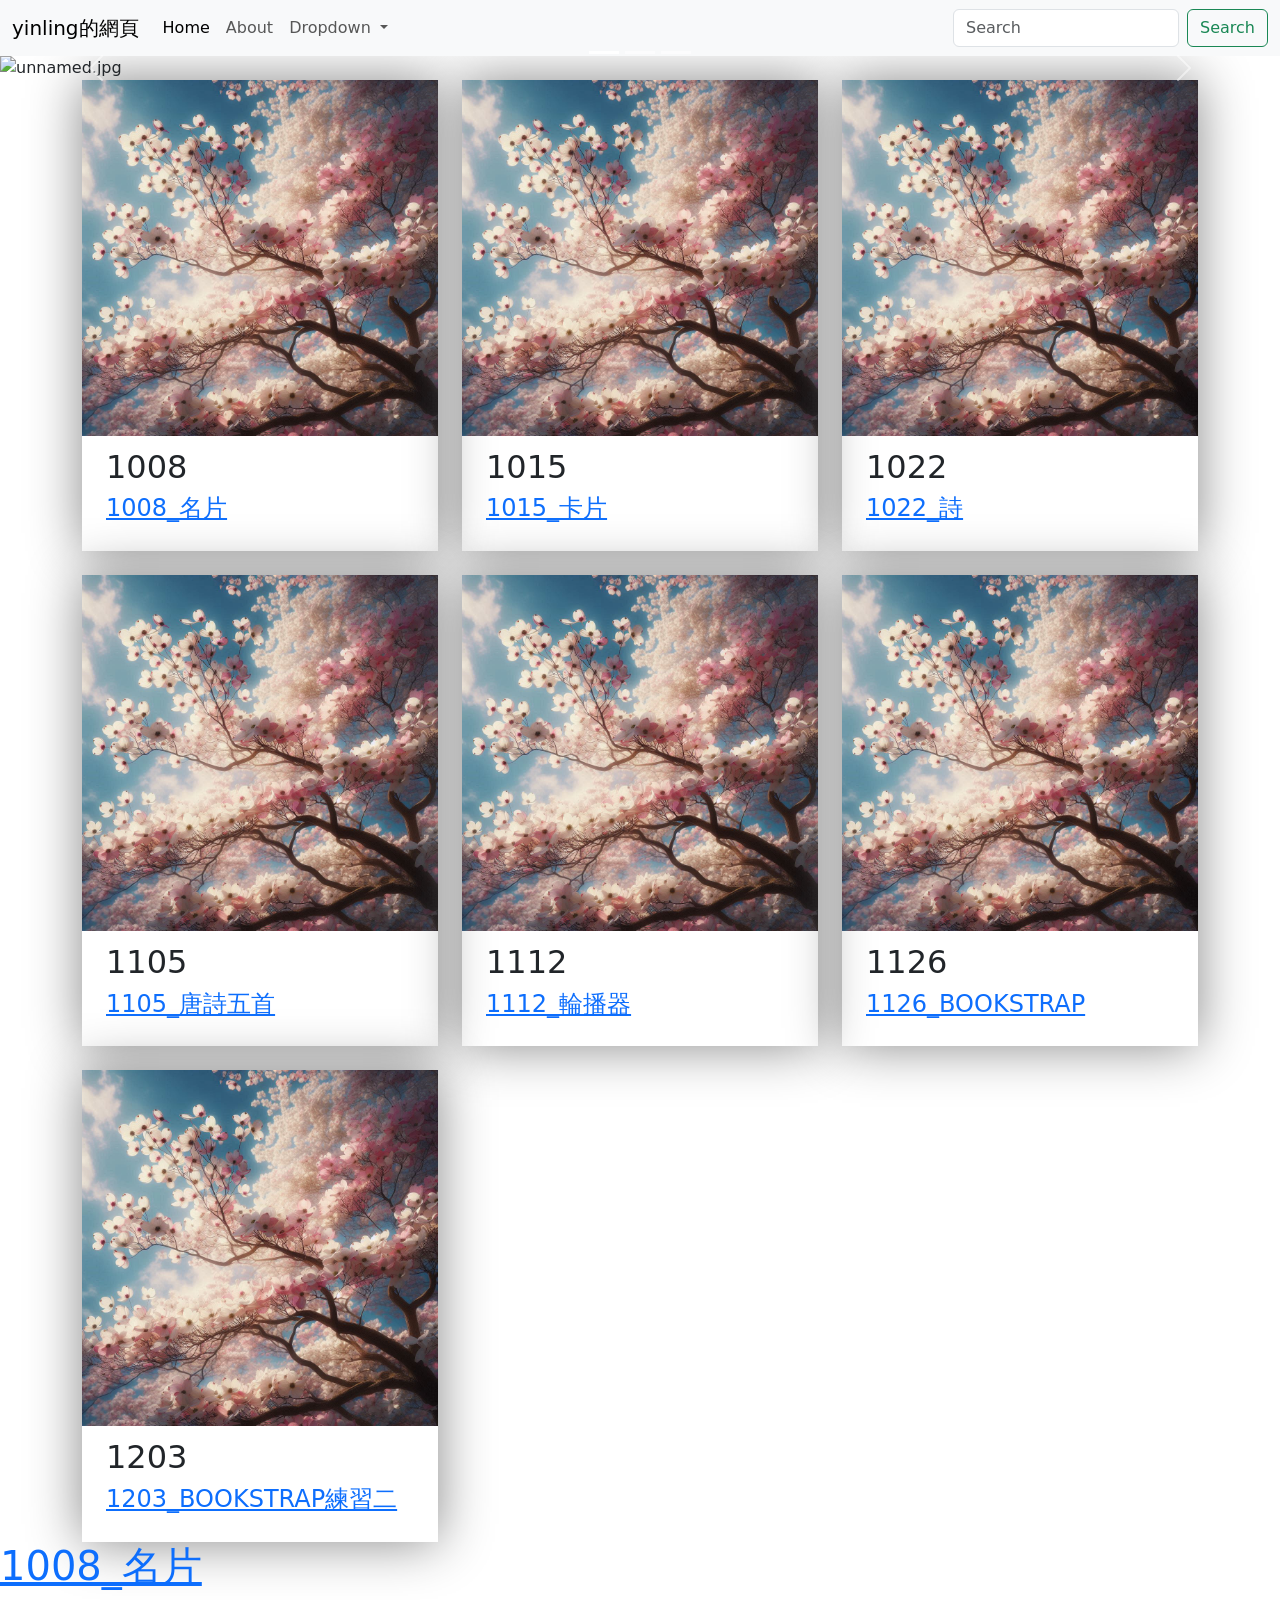
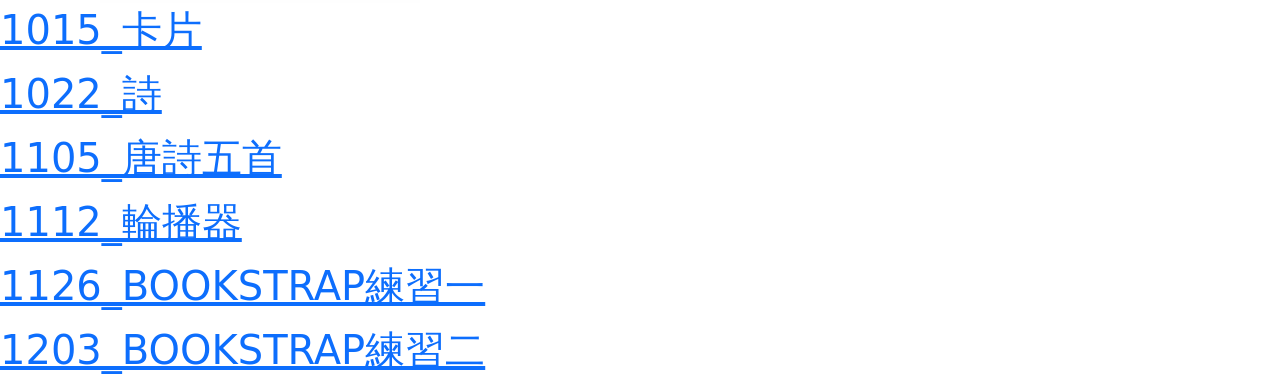
==== index.html @ 0405a751 "Update index.html" ====
<!DOCTYPE html>

	<html>
		<head>
			<meta charset='utf-8'>
			<title>BOOKSTRAPE</title>
			<link href="poem.css" rel="stylesheet" type="text/css">
			<link rel="preconnect" href="https://fonts.googleapis.com">
			<link rel="preconnect" href="https://fonts.gstatic.com" crossorigin>
			<link href="https://fonts.googleapis.com/css2?family=LXGW+WenKai+TC&family=Ma+Shan+Zheng&family=Noto+Serif+TC:wght@200..900&display=swap" rel="stylesheet">
			<link href="https://cdn.jsdelivr.net/npm/bootstrap@5.3.3/dist/css/bootstrap.min.css" rel="stylesheet" integrity="sha384-QWTKZyjpPEjISv5WaRU9OFeRpok6YctnYmDr5pNlyT2bRjXh0JMhjY6hW+ALEwIH" crossorigin="anonymous">
			<script src="https://cdn.jsdelivr.net/npm/bootstrap@5.3.3/dist/js/bootstrap.bundle.min.js" integrity="sha384-YvpcrYf0tY3lHB60NNkmXc5s9fDVZLESaAA55NDzOxhy9GkcIdslK1eN7N6jIeHz" crossorigin="anonymous"></script>
			
			
			<style>
			
			.format
				{
					width : 100%;
					box-shadow: 0px 0px 50px 0px #888888;
				}
			.poem
				{
					padding: 12px 24px;
				}
			</style>
			
		</head>

		<body>
			<nav class="navbar navbar-expand-lg bg-body-tertiary">
			<div class="container-fluid">
			    	<a class="navbar-brand" href="https://yinling0000.github.io">yinling的網頁</a>
			    	<button class="navbar-toggler" type="button" data-bs-toggle="collapse" data-bs-target="#navbarSupportedContent" aria-controls="navbarSupportedContent" aria-expanded="false" aria-label="Toggle navigation">
				<span class="navbar-toggler-icon"></span>
			   	</button>
			<div class="collapse navbar-collapse" id="navbarSupportedContent">
				<ul class="navbar-nav me-auto mb-2 mb-lg-0">
			        <li class="nav-item">
			          <a class="nav-link active" aria-current="page" href="https://yinling0000.github.io">Home</a>
			        </li>
			        <li class="nav-item">
			          <a class="nav-link" href="https://www.ntue.edu.tw/">About</a>
			        </li>
			        <li class="nav-item dropdown">
			          <a class="nav-link dropdown-toggle" href="#" role="button" data-bs-toggle="dropdown" aria-expanded="false">
			            Dropdown
			          </a>
			          <ul class="dropdown-menu">
					<li><a class="dropdown-item" href="https://yinling0000.github.io/1008/1008_namecard.html">1008_名片</a>
					<li><a class="dropdown-item" href="https://yinling0000.github.io/1015/card.html">1015_卡片</a>
					<li><a class="dropdown-item" href="https://yinling0000.github.io/1022/poem.html">1022_詩</a>
					<li><a class="dropdown-item" href="https://yinling0000.github.io/1105/bookstrap.html">1105_唐詩五首</a>
					<li><a class="dropdown-item" href="https://yinling0000.github.io/1112/index.html">1112_輪播器</a></p>
					<li><a class="dropdown-item" href="https://yinling0000.github.io/1126/index.html">1126_BOOKSTRAP練習一</a>
					<li><a class="dropdown-item" href="https://yinling0000.github.io/1203/index.html">1203_BOOKSTRAP練習二</a>
			          </ul>
			        </li>
			       
			      </ul>
			      <form class="d-flex" role="search">
			        <input class="form-control me-2" type="search" placeholder="Search" aria-label="Search">
			        <button class="btn btn-outline-success" type="submit">Search</button>
			      </form>
			    </div>
			  </div>
			</nav>
			
		<div id="carouselExampleIndicators" class="carousel slide carousel-fade" data-bs-ride="carousel">
			
			<div class="carousel-indicators">
			  
				<button type="button" data-bs-target="#carouselExampleIndicators" data-bs-slide-to="0" class="active" aria-current="true" aria-label="Slide 1"></button>
			  	<button type="button" data-bs-target="#carouselExampleIndicators" data-bs-slide-to="1" aria-label="Slide 2"></button>
			  	<button type="button" data-bs-target="#carouselExampleIndicators" data-bs-slide-to="2" aria-label="Slide 3"></button>
			
			</div>
			
			<div class="carousel-inner">
			  	
				<div class="carousel-item active" data-bs-interval="3000">
					
					<img src="unnamed.jpg" class="d-block w-100" alt="unnamed.jpg">
			  	
				</div>
			  	
			 	<div class="carousel-item" data-bs-interval="2000">
				
					<img src="moon.jpg" class="d-block w-100" alt="moon.jpg">
			  	
				</div>
			  	
			 	<div class="carousel-item" data-bs-interval="5000">
					
					<img src="star.jpg" class="d-block w-100" alt="star.jpg">
			  
				</div>
			
			</div>
			
			<button class="carousel-control-prev" type="button" data-bs-target="#carouselExampleIndicators" data-bs-slide="prev">
			  
				<span class="carousel-control-prev-icon" aria-hidden="true"></span>
			  	<span class="visually-hidden">Previous</span>
			
			</button>
			
			<button class="carousel-control-next" type="button" data-bs-target="#carouselExampleIndicators" data-bs-slide="next">
			  
				<span class="carousel-control-next-icon" aria-hidden="true"></span>
			  	<span class="visually-hidden">Next</span>
			
			</button>
		
		</div>
			<div class="container">
				<div class="row">
					<div class="col-4">
						<div class='format'>
							<img src='OIG1.sX6HMcwn.jpg' style='width: 100%'>	
							<div class='poem' >
							<h2>1008</h2>
							<h4><p><a href="https://yinling0000.github.io/1008/1008_namecard.html">1008_名片</a></p></h4>

						</div>
					</div>
				</div>
				
					<div class="col-4">
						<div class='format'>
							<img src='OIG1.sX6HMcwn.jpg' style='width: 100%'>	
							<div class='poem' >
							<h2>1015</h2>
							<h4><p><a href="https://yinling0000.github.io/1015/card.html">1015_卡片</a></p></h4>
	
							
							</div>
						</div>
					</div>
					
					<div class="col-4">
						<div class='format'>
							<img src='OIG1.sX6HMcwn.jpg' style='width: 100%'>	
							<div class='poem' >
							<h2>1022</h2>
							<h4><p><a href="https://yinling0000.github.io/1022/poem.html">1022_詩</a></h4>
							</div>
						</div>
					</div>
					
				</div>
				
				</br>
				
				<div class="row">
					<div class="col-4">
						<div class='format'>
							<img src='OIG1.sX6HMcwn.jpg' style='width: 100%'>	
							<div class='poem' >
							<h2>1105</h2>
							<h4><p><a href="https://yinling0000.github.io/1105/bookstrap.html">1105_唐詩五首</a></p></h4>
							</div>
						</div>
					</div>
					<div class="col-4">
						<div class='format'>
							<img src='OIG1.sX6HMcwn.jpg' style='width: 100%'>	
							<div class='poem' >
							<h2>1112</h2>
							<h4><p><a href="https://yinling0000.github.io/1112/index.html">1112_輪播器</a></p></h4>
	
							</div>
						</div>
					</div>
					<div class="col-4">
						<div class='format'>
							<img src='OIG1.sX6HMcwn.jpg' style='width: 100%'>	
							<div class='poem' >
							<h2>1126</h2>
							<h4><p><a href="https://yinling0000.github.io/1126/index.html">1126_BOOKSTRAP</a></p></h4>
	
							</div>
						</div>
					</div>

				</div>

				</br>
				<div class="row">
					<div class="col-4">
						<div class='format'>
							<img src='OIG1.sX6HMcwn.jpg' style='width: 100%'>	
							<div class='poem' >
							<h2>1203</h2>
							<h4><p><a href="https://yinling0000.github.io/1203/index.html">1203_BOOKSTRAP練習二</a></p></h4>
							</div>
						</div>
					</div>
				</div>
			</div>
		
		<h1><p><a href="https://yinling0000.github.io/1008/1008_namecard.html">1008_名片</a></p>
		<h1><p><a href="https://yinling0000.github.io/1015/card.html">1015_卡片</a></p>
		<h1><p><a href="https://yinling0000.github.io/1022/poem.html">1022_詩</a></p>
		<h1><p><a href="https://yinling0000.github.io/1105/bookstrap.html">1105_唐詩五首</a></p>
		<h1><p><a href="https://yinling0000.github.io/1112/index.html">1112_輪播器</a></p>
		<h1><p><a href="https://yinling0000.github.io/1126/index.html">1126_BOOKSTRAP練習一</a></p>
		<h1><p><a href="https://yinling0000.github.io/1203/index.html">1203_BOOKSTRAP練習二</a></p>

		</body>
	
	</html>
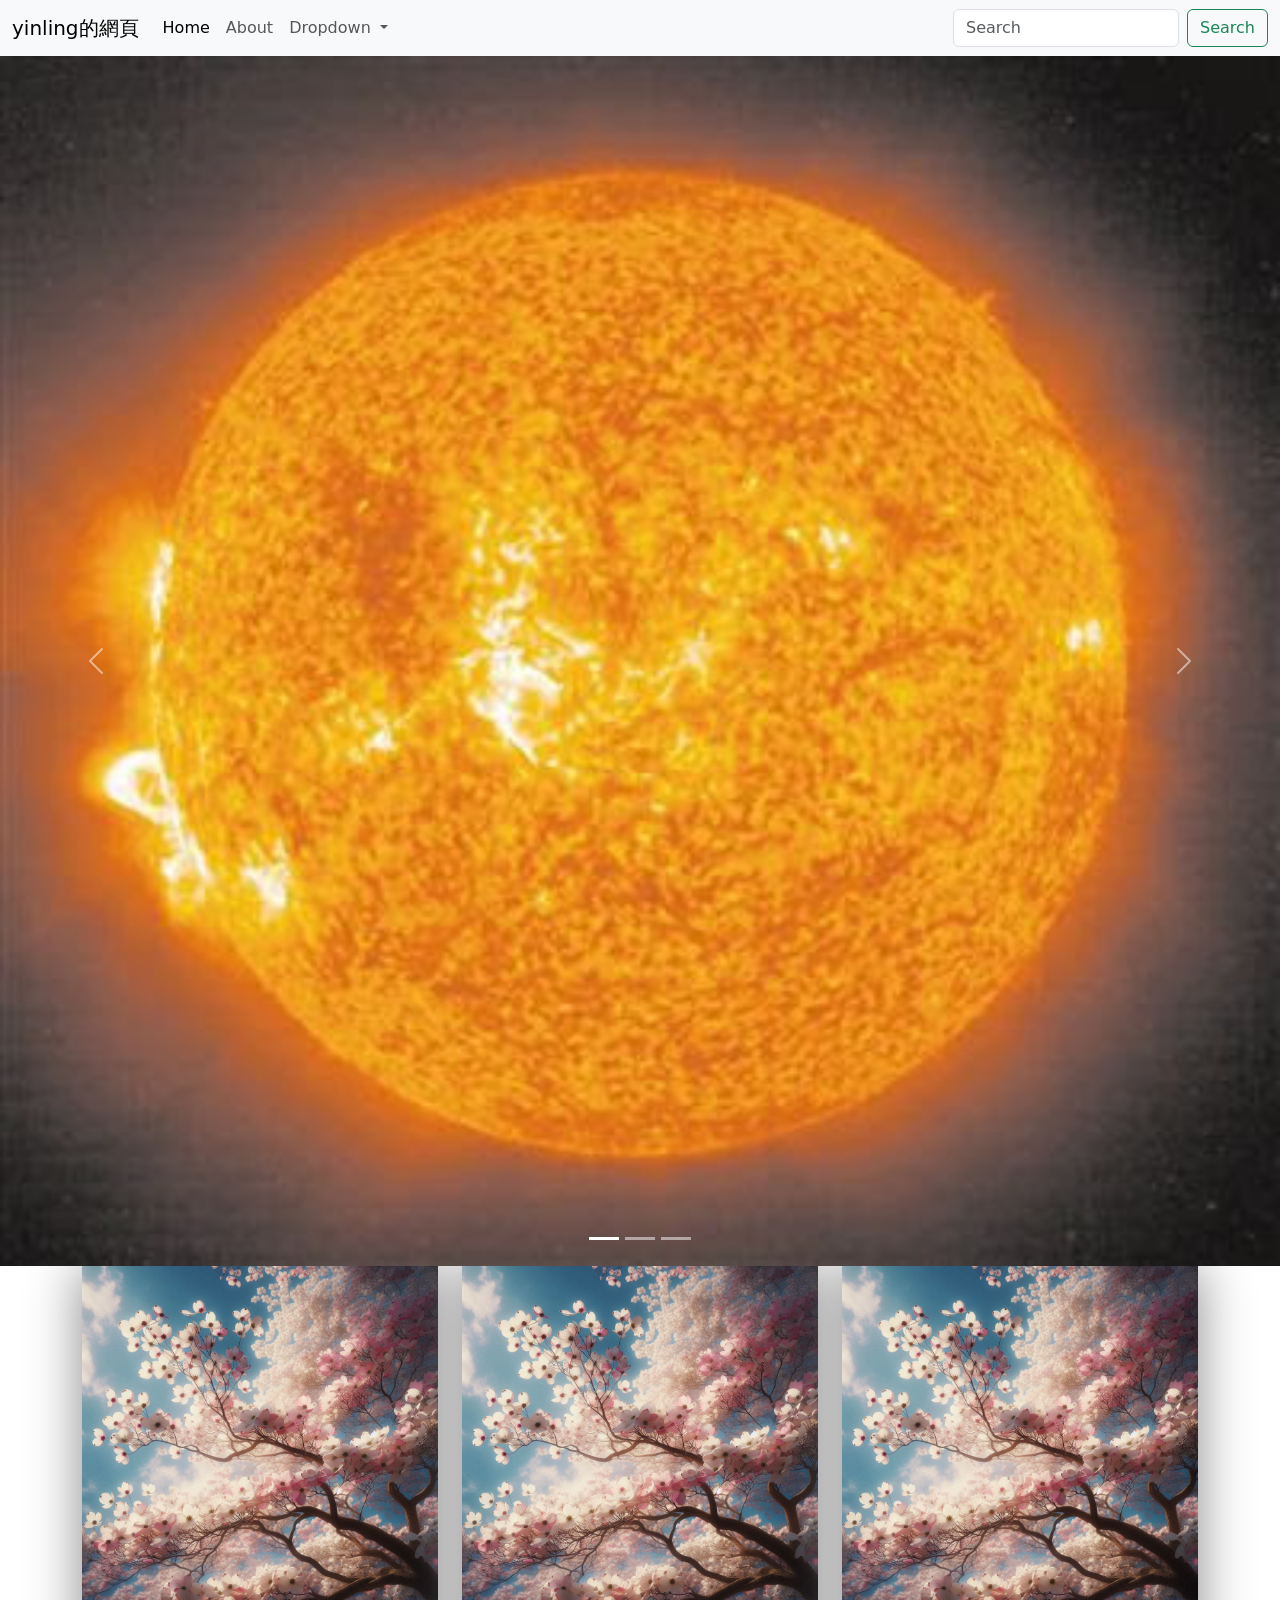
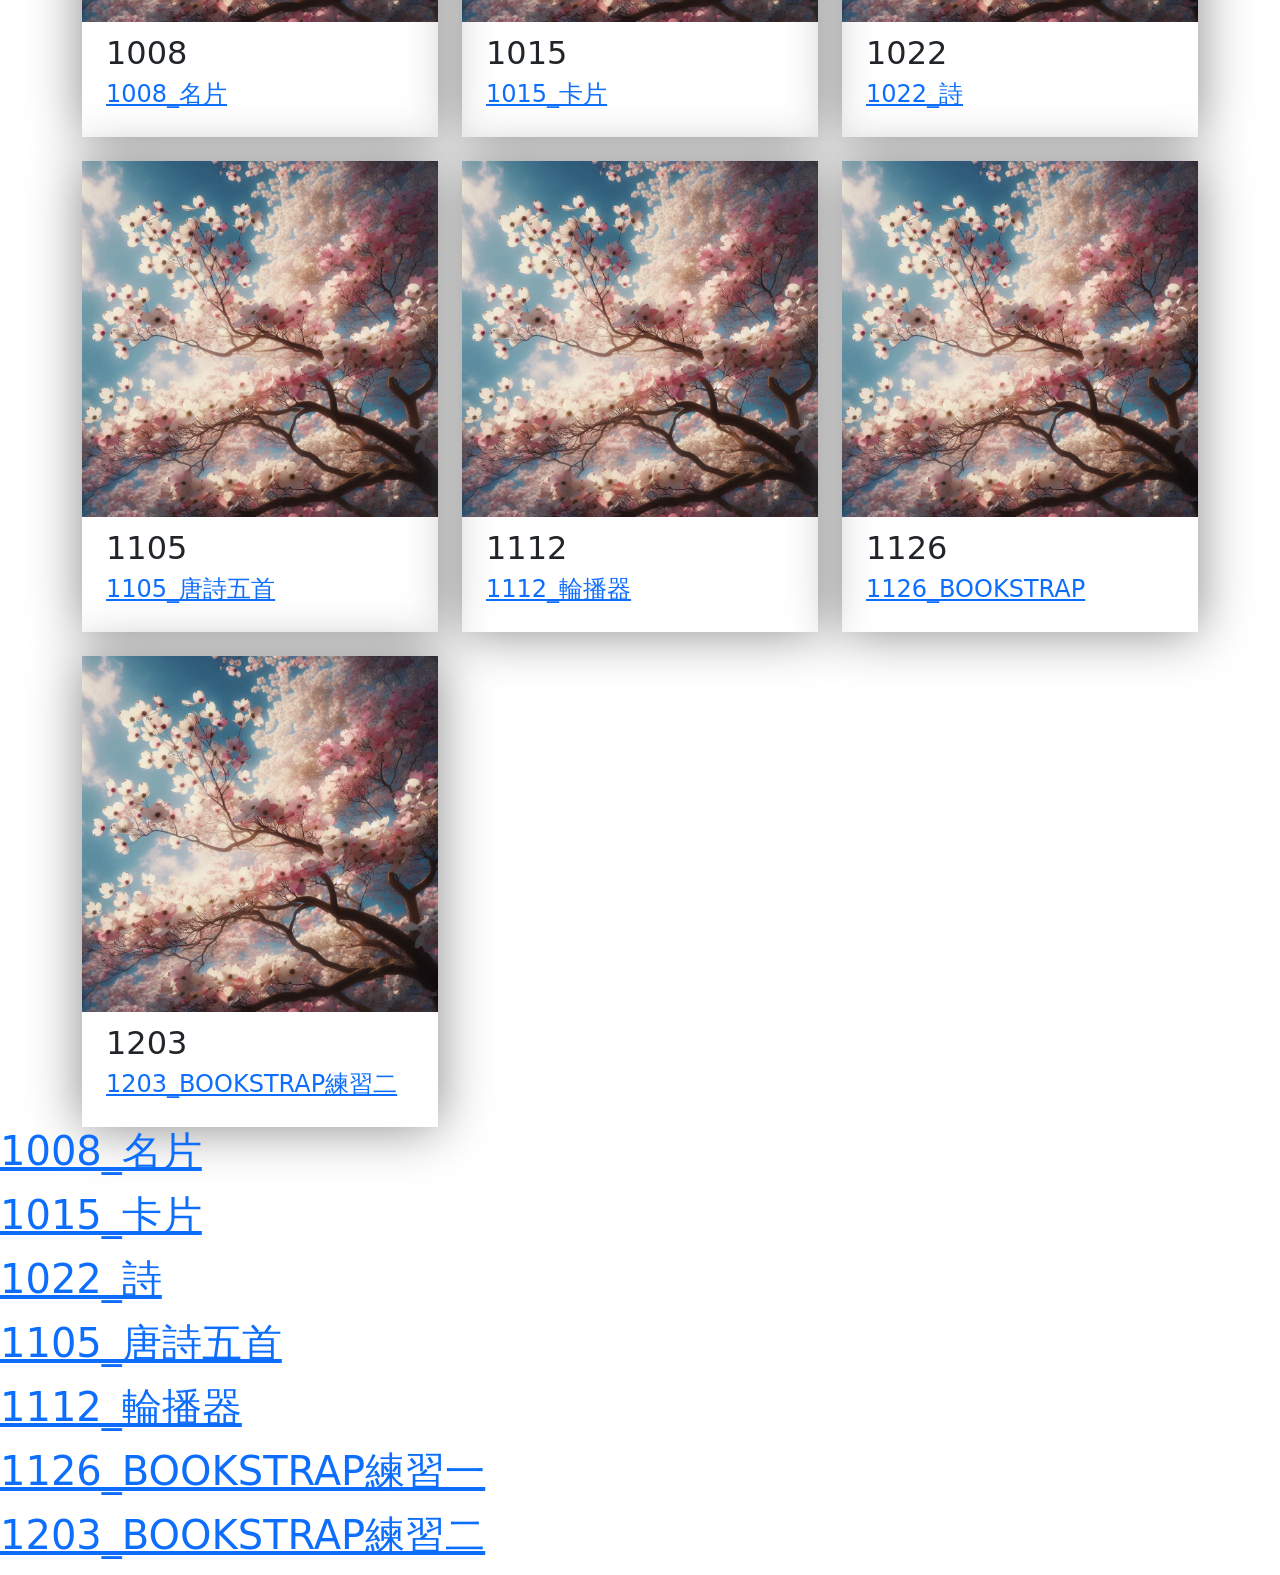
==== commit 902f2df6: "Update index.html" ====
(no text change in the page or its own stylesheets)
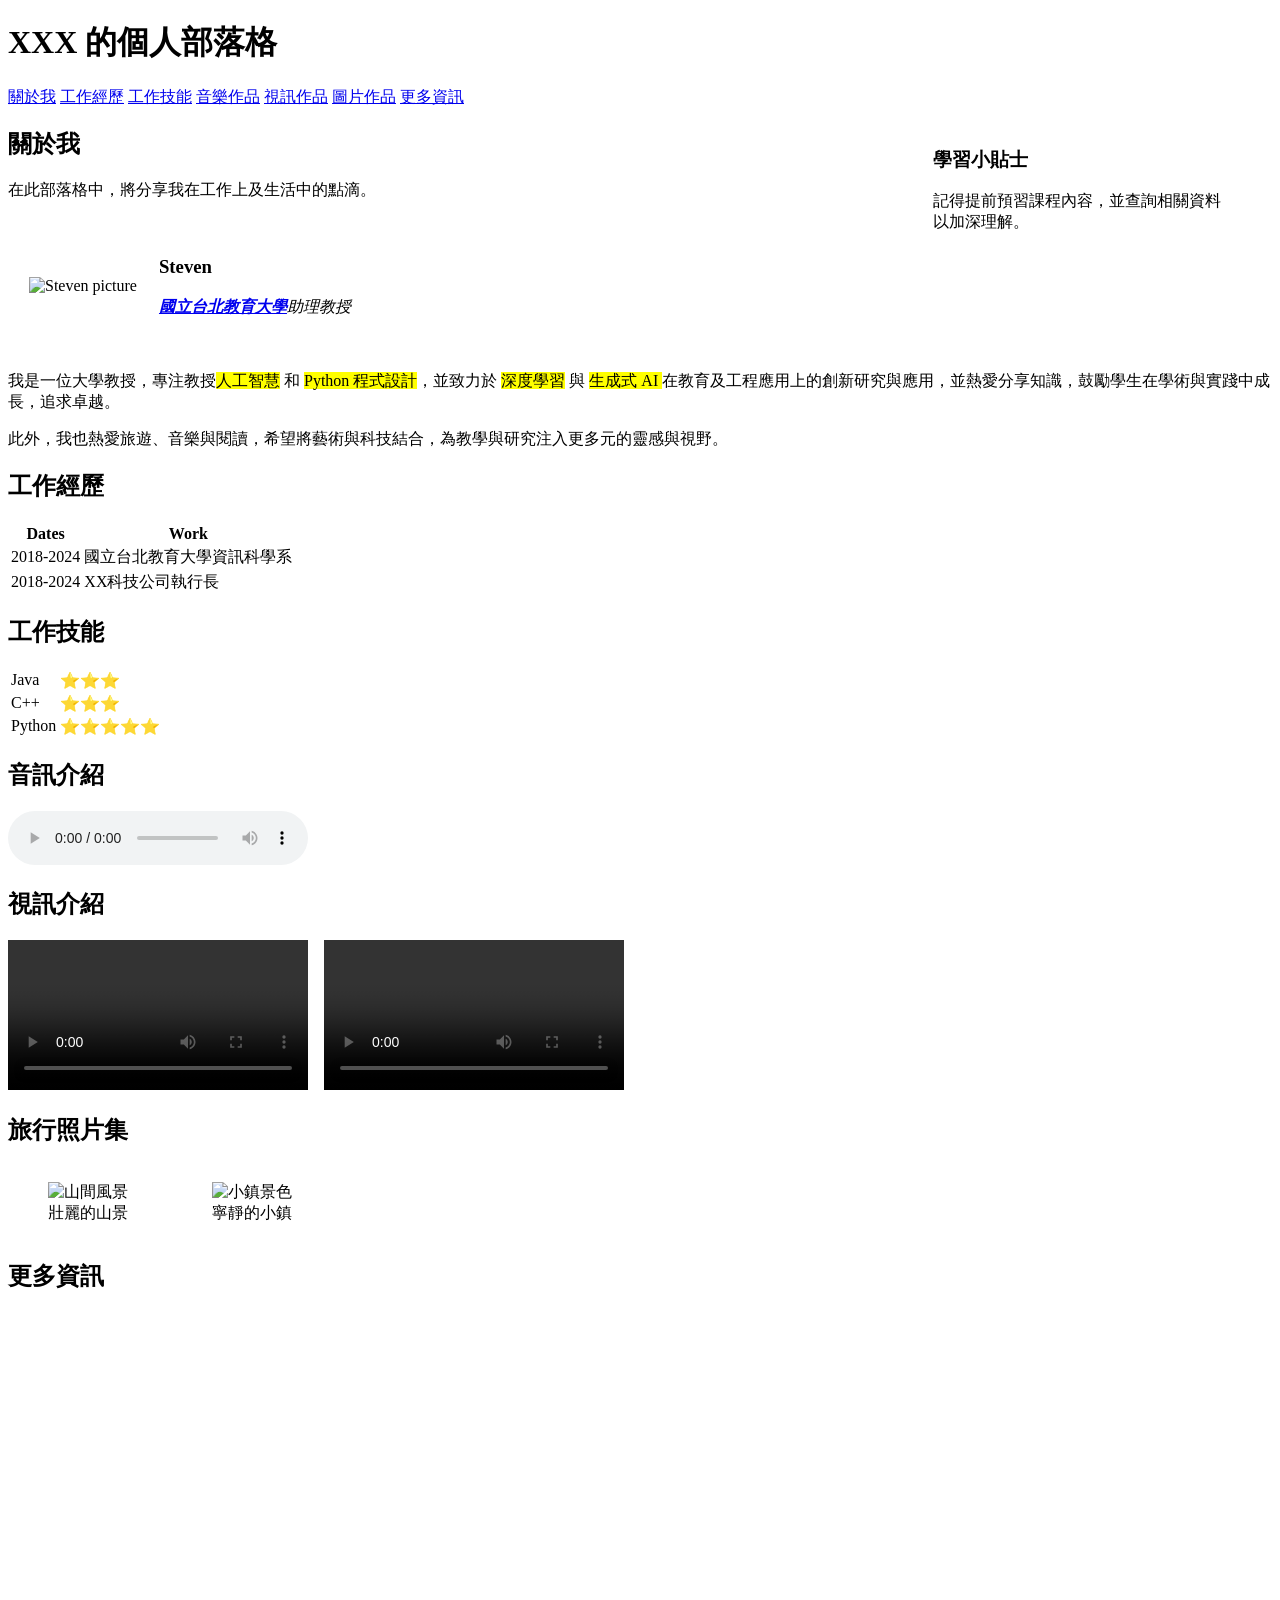
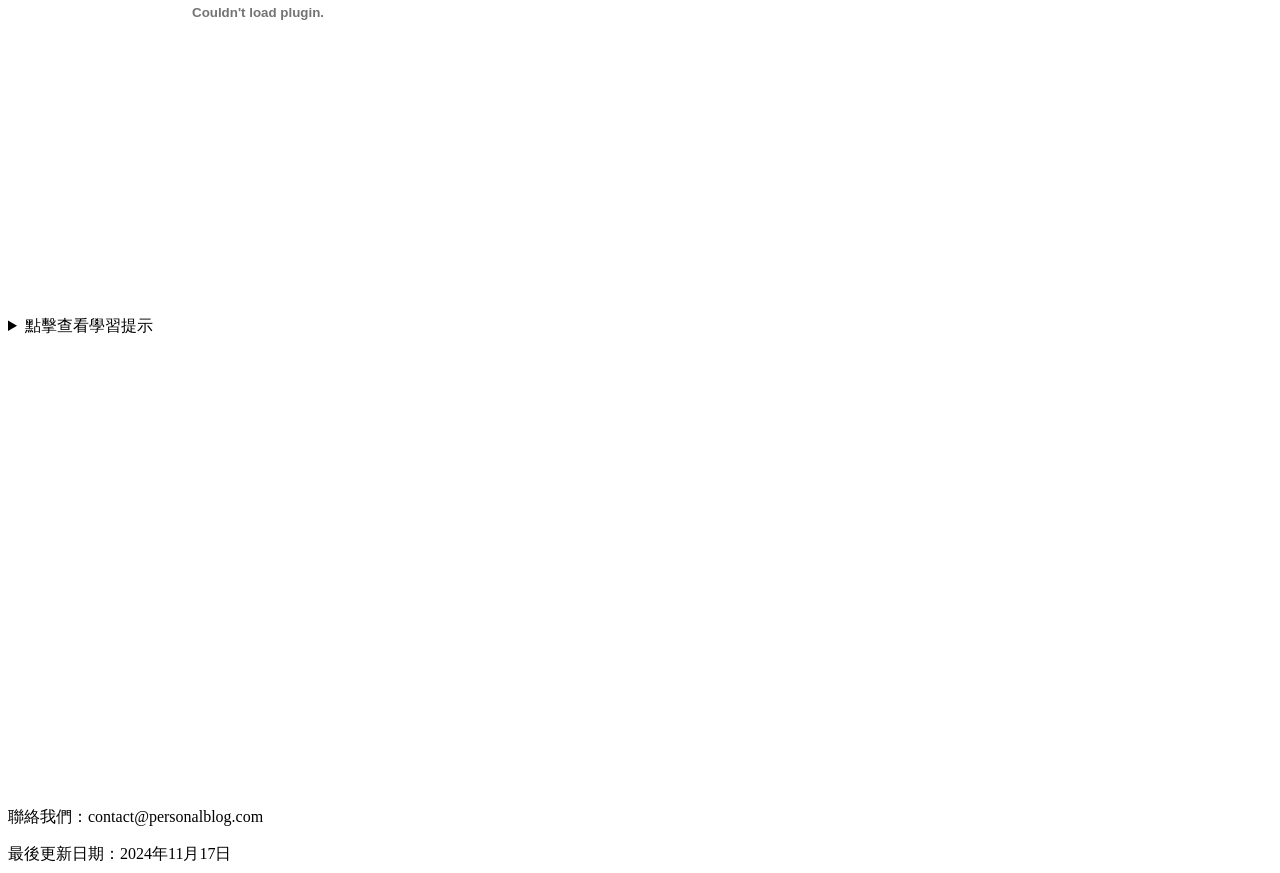
==== commit 5ca25ca6: "Add files via upload" ====
--- a/index.html
+++ b/index.html
@@ -1,212 +1,164 @@
 <!DOCTYPE html>
+<html lang="zh-TW">
+<head>
+    <meta charset="UTF-8">
+    <title>XXX's Blog</title>
+</head>
+<body>
+    <!-- 頁頭區 -->
+    <header>
+        <h1>XXX 的個人部落格</h1>
+        <nav>
+            <a href="#section1">關於我</a>
+            <a href="#section2">工作經歷</a>
+            <a href="#section3">工作技能</a>
+            <a href="#section4">音樂作品</a>
+            <a href="#section5">視訊作品</a>
+            <a href="#section6">圖片作品</a>
+            <a href="#section7">更多資訊</a>
+        </nav>
+    </header>
+    
+    <!-- 主內容區 -->
+    <main>
+        <!-- 側邊欄補充資訊 -->
+        <aside style="width:30%; float:right;">
+            <blockquote>
+                <h3>學習小貼士</h3>
+                <p>記得提前預習課程內容，並查詢相關資料以加深理解。</p>
+            </blockquote>
+        </aside>
 
-	<html>
-		<head>
-			<meta charset='utf-8'>
-			<title>BOOKSTRAPE</title>
-			<link href="poem.css" rel="stylesheet" type="text/css">
-			<link rel="preconnect" href="https://fonts.googleapis.com">
-			<link rel="preconnect" href="https://fonts.gstatic.com" crossorigin>
-			<link href="https://fonts.googleapis.com/css2?family=LXGW+WenKai+TC&family=Ma+Shan+Zheng&family=Noto+Serif+TC:wght@200..900&display=swap" rel="stylesheet">
-			<link href="https://cdn.jsdelivr.net/npm/bootstrap@5.3.3/dist/css/bootstrap.min.css" rel="stylesheet" integrity="sha384-QWTKZyjpPEjISv5WaRU9OFeRpok6YctnYmDr5pNlyT2bRjXh0JMhjY6hW+ALEwIH" crossorigin="anonymous">
-			<script src="https://cdn.jsdelivr.net/npm/bootstrap@5.3.3/dist/js/bootstrap.bundle.min.js" integrity="sha384-YvpcrYf0tY3lHB60NNkmXc5s9fDVZLESaAA55NDzOxhy9GkcIdslK1eN7N6jIeHz" crossorigin="anonymous"></script>
-			
-			
-			<style>
-			
-			.format
-				{
-					width : 100%;
-					box-shadow: 0px 0px 50px 0px #888888;
-				}
-			.poem
-				{
-					padding: 12px 24px;
-				}
-			</style>
-			
-		</head>
+        <!-- 個人介紹 -->
+        <article id="section1">
+            <header>
+                <h2>關於我</h2>
+                <p>在此部落格中，將分享我在工作上及生活中的點滴。</p>
+            </header>
+            <section>
+                <table cellspacing="20">
+                    <tr>
+                        <td><img src="assets/images/SL photo.jpg" alt="Steven picture"></td>
+                        <td><h1>Steven</h1><p>
+                            <em><strong><a href="https://www.ntue.edu.tw/">國立台北教育大學</a></strong>助理教授</em></p></td>
+                    </tr>
+                </table>
+            </section>
+            <section>
+                <p>我是一位大學教授，專注教授<mark>人工智慧</mark> 和 <mark>Python 程式設計</mark>，並致力於 <mark>深度學習</mark> 與 <mark>生成式 AI </mark>在教育及工程應用上的創新研究與應用，並熱愛分享知識，鼓勵學生在學術與實踐中成長，追求卓越。</p>
+                <p>此外，我也熱愛旅遊、音樂與閱讀，希望將藝術與科技結合，為教學與研究注入更多元的靈感與視野。</p>
+            </section>
+        </article>
 
-		<body>
-			<nav class="navbar navbar-expand-lg bg-body-tertiary">
-			<div class="container-fluid">
-			    	<a class="navbar-brand" href="https://yinling0000.github.io">yinling的網頁</a>
-			    	<button class="navbar-toggler" type="button" data-bs-toggle="collapse" data-bs-target="#navbarSupportedContent" aria-controls="navbarSupportedContent" aria-expanded="false" aria-label="Toggle navigation">
-				<span class="navbar-toggler-icon"></span>
-			   	</button>
-			<div class="collapse navbar-collapse" id="navbarSupportedContent">
-				<ul class="navbar-nav me-auto mb-2 mb-lg-0">
-			        <li class="nav-item">
-			          <a class="nav-link active" aria-current="page" href="https://yinling0000.github.io">Home</a>
-			        </li>
-			        <li class="nav-item">
-			          <a class="nav-link" href="https://www.ntue.edu.tw/">About</a>
-			        </li>
-			        <li class="nav-item dropdown">
-			          <a class="nav-link dropdown-toggle" href="#" role="button" data-bs-toggle="dropdown" aria-expanded="false">
-			            Dropdown
-			          </a>
-			          <ul class="dropdown-menu">
-					<li><a class="dropdown-item" href="https://yinling0000.github.io/1008/1008_namecard.html">1008_名片</a>
-					<li><a class="dropdown-item" href="https://yinling0000.github.io/1015/card.html">1015_卡片</a>
-					<li><a class="dropdown-item" href="https://yinling0000.github.io/1022/poem.html">1022_詩</a>
-					<li><a class="dropdown-item" href="https://yinling0000.github.io/1105/bookstrap.html">1105_唐詩五首</a>
-					<li><a class="dropdown-item" href="https://yinling0000.github.io/1112/index.html">1112_輪播器</a></p>
-					<li><a class="dropdown-item" href="https://yinling0000.github.io/1126/index.html">1126_BOOKSTRAP練習一</a>
-					<li><a class="dropdown-item" href="https://yinling0000.github.io/1203/index.html">1203_BOOKSTRAP練習二</a>
-			          </ul>
-			        </li>
-			       
-			      </ul>
-			      <form class="d-flex" role="search">
-			        <input class="form-control me-2" type="search" placeholder="Search" aria-label="Search">
-			        <button class="btn btn-outline-success" type="submit">Search</button>
-			      </form>
-			    </div>
-			  </div>
-			</nav>
-			
-		<div id="carouselExampleIndicators" class="carousel slide carousel-fade" data-bs-ride="carousel">
-			
-			<div class="carousel-indicators">
-			  
-				<button type="button" data-bs-target="#carouselExampleIndicators" data-bs-slide-to="0" class="active" aria-current="true" aria-label="Slide 1"></button>
-			  	<button type="button" data-bs-target="#carouselExampleIndicators" data-bs-slide-to="1" aria-label="Slide 2"></button>
-			  	<button type="button" data-bs-target="#carouselExampleIndicators" data-bs-slide-to="2" aria-label="Slide 3"></button>
-			
-			</div>
-			
-			<div class="carousel-inner">
-			  	
-				<div class="carousel-item active" data-bs-interval="3000">
-					
-					<img src="unnamed.jpg" class="d-block w-100" alt="unnamed.jpg">
-			  	
-				</div>
-			  	
-			 	<div class="carousel-item" data-bs-interval="2000">
-				
-					<img src="moon.jpg" class="d-block w-100" alt="moon.jpg">
-			  	
-				</div>
-			  	
-			 	<div class="carousel-item" data-bs-interval="5000">
-					
-					<img src="star.jpg" class="d-block w-100" alt="star.jpg">
-			  
-				</div>
-			
-			</div>
-			
-			<button class="carousel-control-prev" type="button" data-bs-target="#carouselExampleIndicators" data-bs-slide="prev">
-			  
-				<span class="carousel-control-prev-icon" aria-hidden="true"></span>
-			  	<span class="visually-hidden">Previous</span>
-			
-			</button>
-			
-			<button class="carousel-control-next" type="button" data-bs-target="#carouselExampleIndicators" data-bs-slide="next">
-			  
-				<span class="carousel-control-next-icon" aria-hidden="true"></span>
-			  	<span class="visually-hidden">Next</span>
-			
-			</button>
-		
-		</div>
-			<div class="container">
-				<div class="row">
-					<div class="col-4">
-						<div class='format'>
-							<img src='OIG1.sX6HMcwn.jpg' style='width: 100%'>	
-							<div class='poem' >
-							<h2>1008</h2>
-							<h4><p><a href="https://yinling0000.github.io/1008/1008_namecard.html">1008_名片</a></p></h4>
+        <!-- 工作經歷介紹 -->
+        <article id="section2">
+            <header>
+                <h2>工作經歷</h2>
+            </header>
+            <section>
+                <table>
+                    <thead>
+                        <tr>
+                            <th>Dates</th>
+                            <th>Work</th>
+                        </tr>
+                    </thead>
+                    <tbody>
+                        <tr>
+                            <td>2018-2024</td>
+                            <td>國立台北教育大學資訊科學系</td>
+                        </tr>
+                        <tr>
+                            <td>2018-2024</td>
+                            <td>XX科技公司執行長</td>
+                        </tr>
+                    </tbody>
+                </table>
+            </section>
+        </article>
 
-						</div>
-					</div>
-				</div>
-				
-					<div class="col-4">
-						<div class='format'>
-							<img src='OIG1.sX6HMcwn.jpg' style='width: 100%'>	
-							<div class='poem' >
-							<h2>1015</h2>
-							<h4><p><a href="https://yinling0000.github.io/1015/card.html">1015_卡片</a></p></h4>
-	
-							
-							</div>
-						</div>
-					</div>
-					
-					<div class="col-4">
-						<div class='format'>
-							<img src='OIG1.sX6HMcwn.jpg' style='width: 100%'>	
-							<div class='poem' >
-							<h2>1022</h2>
-							<h4><p><a href="https://yinling0000.github.io/1022/poem.html">1022_詩</a></h4>
-							</div>
-						</div>
-					</div>
-					
-				</div>
-				
-				</br>
-				
-				<div class="row">
-					<div class="col-4">
-						<div class='format'>
-							<img src='OIG1.sX6HMcwn.jpg' style='width: 100%'>	
-							<div class='poem' >
-							<h2>1105</h2>
-							<h4><p><a href="https://yinling0000.github.io/1105/bookstrap.html">1105_唐詩五首</a></p></h4>
-							</div>
-						</div>
-					</div>
-					<div class="col-4">
-						<div class='format'>
-							<img src='OIG1.sX6HMcwn.jpg' style='width: 100%'>	
-							<div class='poem' >
-							<h2>1112</h2>
-							<h4><p><a href="https://yinling0000.github.io/1112/index.html">1112_輪播器</a></p></h4>
-	
-							</div>
-						</div>
-					</div>
-					<div class="col-4">
-						<div class='format'>
-							<img src='OIG1.sX6HMcwn.jpg' style='width: 100%'>	
-							<div class='poem' >
-							<h2>1126</h2>
-							<h4><p><a href="https://yinling0000.github.io/1126/index.html">1126_BOOKSTRAP</a></p></h4>
-	
-							</div>
-						</div>
-					</div>
+        <!-- 技能介紹 -->
+        <article id="section3">
+            <header>
+                <h2>工作技能</h2>
+            </header>
+            <section>
+                <table>
+                    <tr>
+                        <td>Java</td>
+                        <td>⭐⭐⭐</td>
+                    </tr>
+                    <tr>
+                        <td>C++</td>
+                        <td>⭐⭐⭐</td>
+                    </tr>
+                    <tr>
+                        <td>Python</td>
+                        <td>⭐⭐⭐⭐⭐</td>
+                    </tr>
+                </table>
+            </section>
+        </article>
 
-				</div>
+        <!-- 音樂作品介紹 -->
+        <article id="section4">
+            <h2>音訊介紹</h2>
+            <audio controls>
+                <!-- 改為你的作品 -->
+                <source src="assets/audio/Whispers in the Trees 1.mp3" type="audio/mpeg">
+            </audio>
+        </article>
 
-				</br>
-				<div class="row">
-					<div class="col-4">
-						<div class='format'>
-							<img src='OIG1.sX6HMcwn.jpg' style='width: 100%'>	
-							<div class='poem' >
-							<h2>1203</h2>
-							<h4><p><a href="https://yinling0000.github.io/1203/index.html">1203_BOOKSTRAP練習二</a></p></h4>
-							</div>
-						</div>
-					</div>
-				</div>
-			</div>
-		
-		<h1><p><a href="https://yinling0000.github.io/1008/1008_namecard.html">1008_名片</a></p>
-		<h1><p><a href="https://yinling0000.github.io/1015/card.html">1015_卡片</a></p>
-		<h1><p><a href="https://yinling0000.github.io/1022/poem.html">1022_詩</a></p>
-		<h1><p><a href="https://yinling0000.github.io/1105/bookstrap.html">1105_唐詩五首</a></p>
-		<h1><p><a href="https://yinling0000.github.io/1112/index.html">1112_輪播器</a></p>
-		<h1><p><a href="https://yinling0000.github.io/1126/index.html">1126_BOOKSTRAP練習一</a></p>
-		<h1><p><a href="https://yinling0000.github.io/1203/index.html">1203_BOOKSTRAP練習二</a></p>
+        <!-- 視訊作品介紹 -->
+        <article id="section5">
+            <h2>視訊介紹</h2>
+            <video controls width="300">
+                <!-- 改為你的作品 -->
+                <source src="assets/video/Whispers in the Trees 1.mp4" type="audio/mpeg">                
+            </video>
+            &nbsp;&nbsp;<!-- 添加間隔 -->
+            <video controls width="300">
+                <!-- 改為你的作品 -->
+                <source src="assets/video/Rise Up and Shine.mp4" type="video/mp4">
+            </video>
+        </article>
 
-		</body>
-	
-	</html>
+        <!-- 圖片作品集介紹與描述 -->
+        <article id="section6">
+            <h2>旅行照片集</h2>
+            <figure style="display:inline-block;">
+                <!-- 改為你的作品 -->
+                <img src="assets/images/mountain.jpg" alt="山間風景" width="450">
+                <figcaption>壯麗的山景</figcaption>
+            </figure>
+            <figure style="display:inline-block;">
+                <!-- 改為你的作品 -->
+                <img src="assets/images/village.jpg" alt="小鎮景色" width="450">
+                <figcaption>寧靜的小鎮</figcaption>
+            </figure>
+        </article>
+
+        <!-- 嵌入PDF文件 -->
+        <article id="section7">
+            <h2>更多資訊</h2>
+            <!-- 改為你的作品 -->
+            <embed src="assets/pdf/llm models.pdf" width="500" height="600">
+        </article>
+
+        <!-- 互動元素 -->
+        <details>
+            <summary>點擊查看學習提示</summary>
+            <p>建議攜帶筆記本與筆，方便隨時記錄課堂中的關鍵知識點與靈感。</p>
+        </details>
+
+        <!-- 加入地圖 -->
+        <iframe src="https://www.google.com/maps/embed?pb=!1m18!1m12!1m3!1d3615.2784024338266!2d121.54206247541927!3d25.02462437782254!2m3!1f0!2f0!3f0!3m2!1i1024!2i768!4f13.1!3m3!1m2!1s0x3442a908a8232611%3A0xeebfb2d71a5025c7!2z5ZyL56uL6Ie65YyX5pWZ6IKy5aSn5a24!5e0!3m2!1szh-TW!2stw!4v1731827435609!5m2!1szh-TW!2stw" width="600" height="450" style="border:0;" allowfullscreen="" loading="lazy" referrerpolicy="no-referrer-when-downgrade"></iframe>        
+    </main>
+    
+    <!-- 頁尾區 -->
+    <footer>
+        <p>聯絡我們：contact@personalblog.com</p>
+        <time datetime="2024-11-17">最後更新日期：2024年11月17日</time>
+    </footer>
+</body>
+</html>
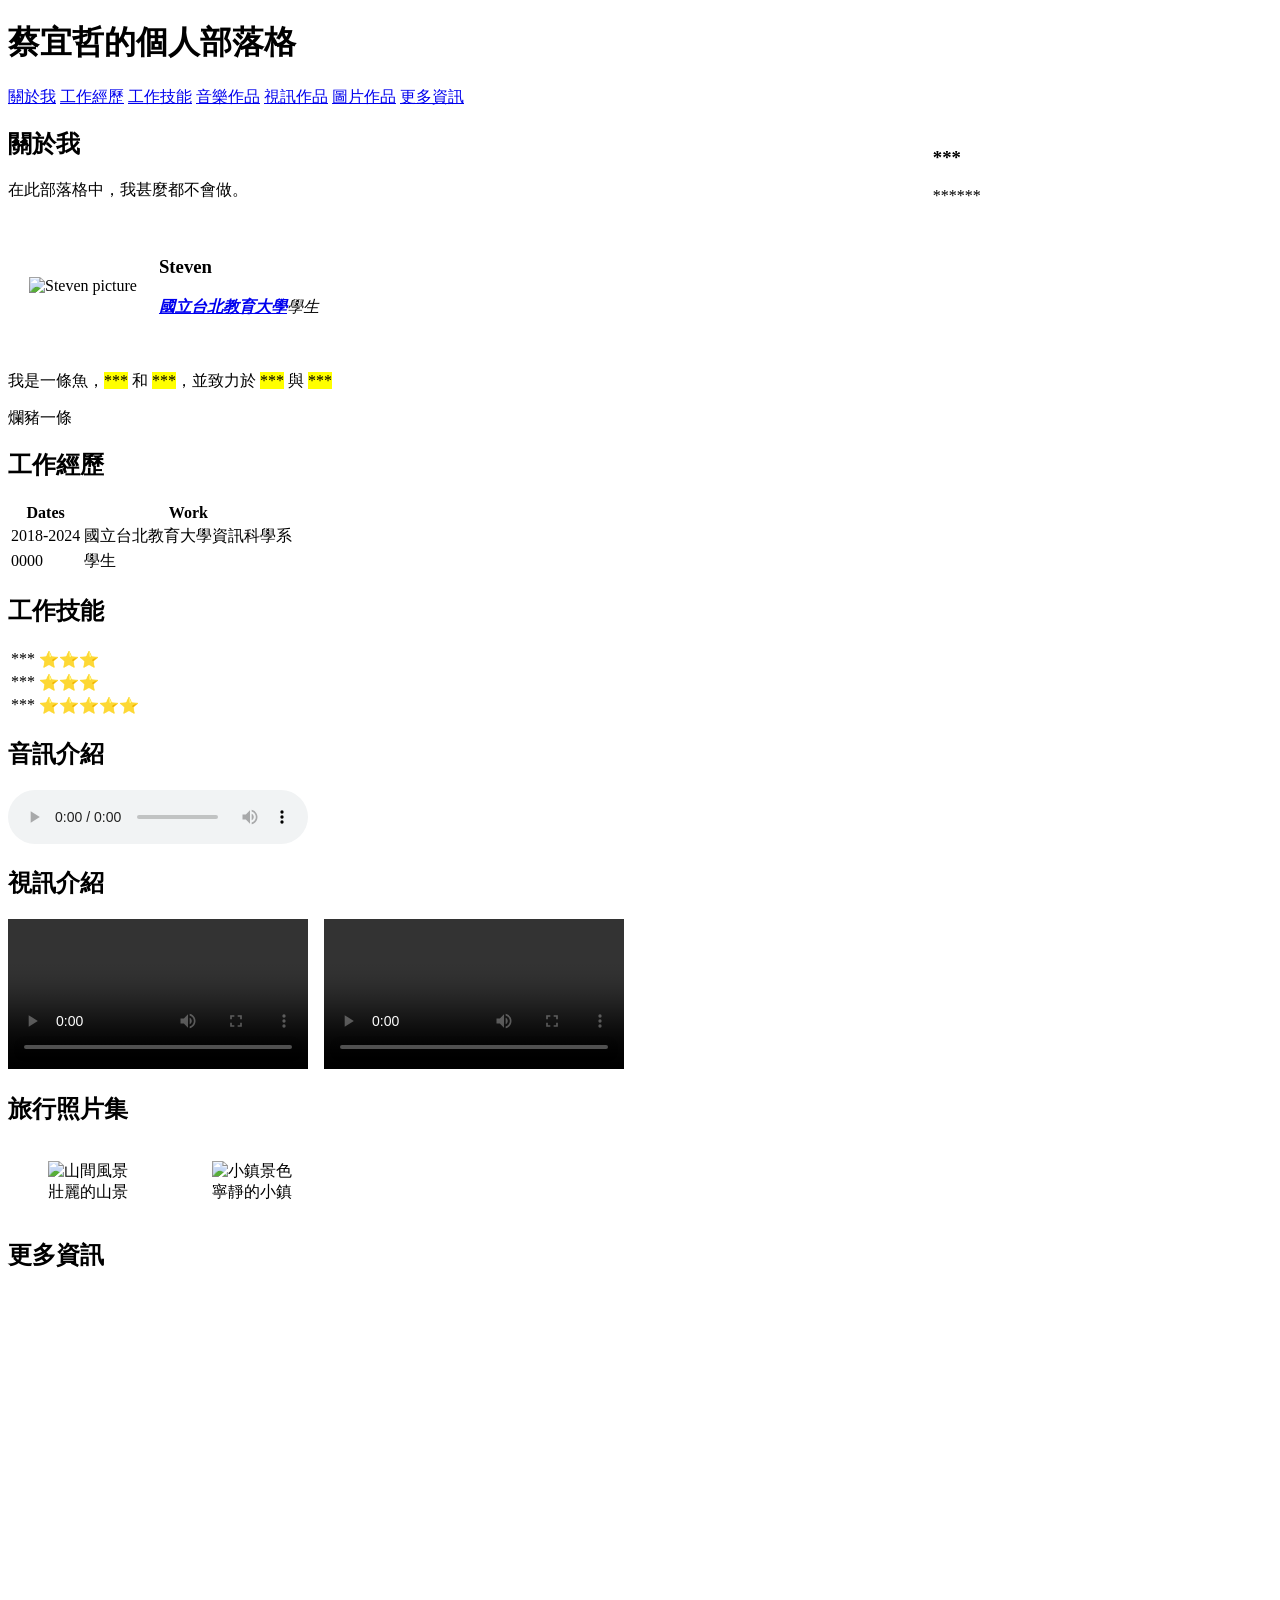
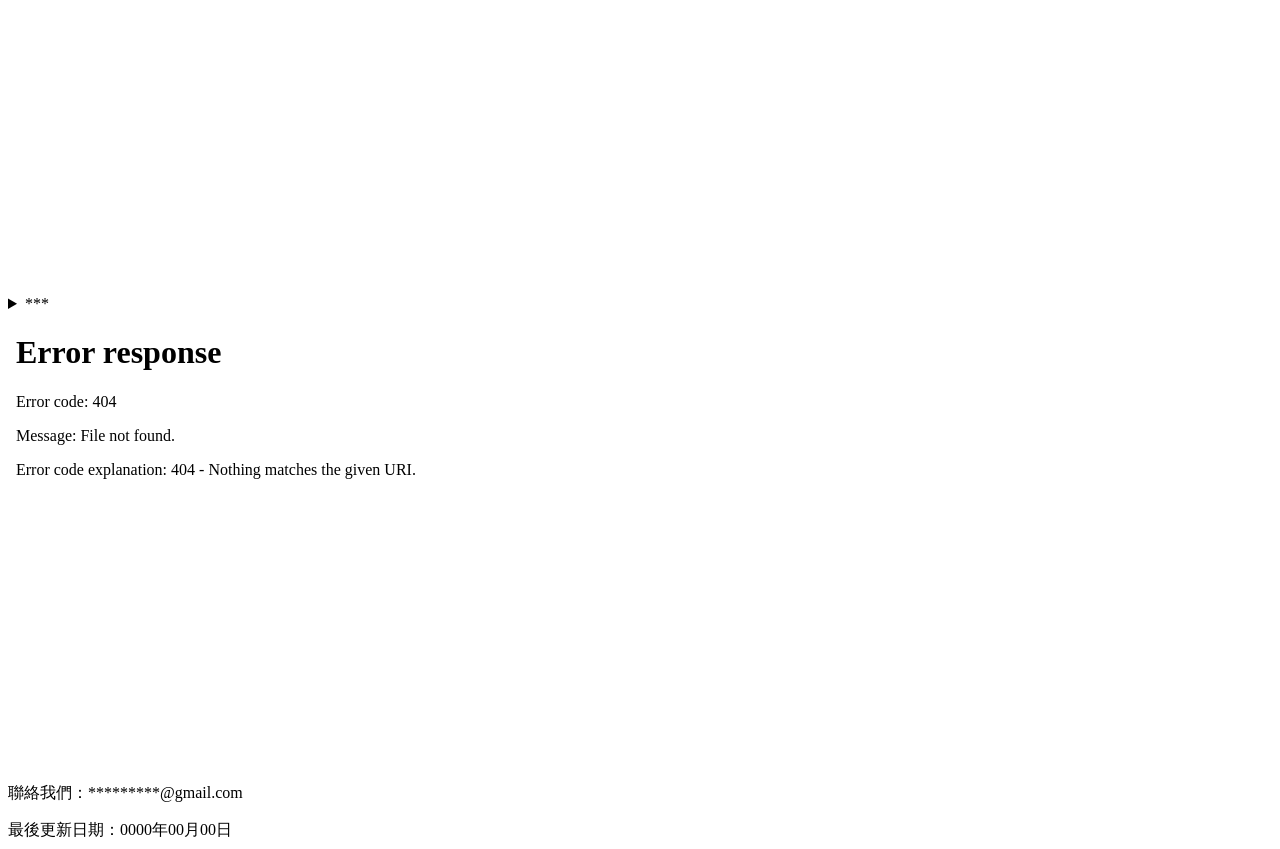
==== commit 03ee7391: "Update index.html" ====
--- a/index.html
+++ b/index.html
@@ -2,12 +2,12 @@
 <html lang="zh-TW">
 <head>
     <meta charset="UTF-8">
-    <title>XXX's Blog</title>
+    <title>蔡宜哲的個人部落格</title>
 </head>
 <body>
     <!-- 頁頭區 -->
     <header>
-        <h1>XXX 的個人部落格</h1>
+        <h1>蔡宜哲的個人部落格</h1>
         <nav>
             <a href="#section1">關於我</a>
             <a href="#section2">工作經歷</a>
@@ -24,8 +24,8 @@
         <!-- 側邊欄補充資訊 -->
         <aside style="width:30%; float:right;">
             <blockquote>
-                <h3>學習小貼士</h3>
-                <p>記得提前預習課程內容，並查詢相關資料以加深理解。</p>
+                <h3>***</h3>
+                <p>******</p>
             </blockquote>
         </aside>
 
@@ -33,20 +33,20 @@
         <article id="section1">
             <header>
                 <h2>關於我</h2>
-                <p>在此部落格中，將分享我在工作上及生活中的點滴。</p>
+                <p>在此部落格中，我甚麼都不會做。</p>
             </header>
             <section>
                 <table cellspacing="20">
                     <tr>
-                        <td><img src="assets/images/SL photo.jpg" alt="Steven picture"></td>
+                        <td><img src="" alt="Steven picture"></td>
                         <td><h1>Steven</h1><p>
-                            <em><strong><a href="https://www.ntue.edu.tw/">國立台北教育大學</a></strong>助理教授</em></p></td>
+                            <em><strong><a href="https://yinling0000.github.io/">國立台北教育大學</a></strong>學生</em></p></td>
                     </tr>
                 </table>
             </section>
             <section>
-                <p>我是一位大學教授，專注教授<mark>人工智慧</mark> 和 <mark>Python 程式設計</mark>，並致力於 <mark>深度學習</mark> 與 <mark>生成式 AI </mark>在教育及工程應用上的創新研究與應用，並熱愛分享知識，鼓勵學生在學術與實踐中成長，追求卓越。</p>
-                <p>此外，我也熱愛旅遊、音樂與閱讀，希望將藝術與科技結合，為教學與研究注入更多元的靈感與視野。</p>
+                <p>我是一條魚，<mark>***</mark> 和 <mark>***</mark>，並致力於 <mark>***</mark> 與 <mark>***</mark></p>
+                <p>爛豬一條</p>
             </section>
         </article>
 
@@ -69,8 +69,8 @@
                             <td>國立台北教育大學資訊科學系</td>
                         </tr>
                         <tr>
-                            <td>2018-2024</td>
-                            <td>XX科技公司執行長</td>
+                            <td>0000</td>
+                            <td>學生</td>
                         </tr>
                     </tbody>
                 </table>
@@ -85,15 +85,15 @@
             <section>
                 <table>
                     <tr>
-                        <td>Java</td>
+                        <td>***</td>
                         <td>⭐⭐⭐</td>
                     </tr>
                     <tr>
-                        <td>C++</td>
+                        <td>***</td>
                         <td>⭐⭐⭐</td>
                     </tr>
                     <tr>
-                        <td>Python</td>
+                        <td>***</td>
                         <td>⭐⭐⭐⭐⭐</td>
                     </tr>
                 </table>
@@ -105,7 +105,7 @@
             <h2>音訊介紹</h2>
             <audio controls>
                 <!-- 改為你的作品 -->
-                <source src="assets/audio/Whispers in the Trees 1.mp3" type="audio/mpeg">
+                <source src= type="audio/mpeg">
             </audio>
         </article>
 
@@ -142,23 +142,23 @@
         <article id="section7">
             <h2>更多資訊</h2>
             <!-- 改為你的作品 -->
-            <embed src="assets/pdf/llm models.pdf" width="500" height="600">
+            <embed src="" width="500" height="600">
         </article>
 
         <!-- 互動元素 -->
         <details>
-            <summary>點擊查看學習提示</summary>
-            <p>建議攜帶筆記本與筆，方便隨時記錄課堂中的關鍵知識點與靈感。</p>
+            <summary>***</summary>
+            <p>***</p>
         </details>
 
         <!-- 加入地圖 -->
-        <iframe src="https://www.google.com/maps/embed?pb=!1m18!1m12!1m3!1d3615.2784024338266!2d121.54206247541927!3d25.02462437782254!2m3!1f0!2f0!3f0!3m2!1i1024!2i768!4f13.1!3m3!1m2!1s0x3442a908a8232611%3A0xeebfb2d71a5025c7!2z5ZyL56uL6Ie65YyX5pWZ6IKy5aSn5a24!5e0!3m2!1szh-TW!2stw!4v1731827435609!5m2!1szh-TW!2stw" width="600" height="450" style="border:0;" allowfullscreen="" loading="lazy" referrerpolicy="no-referrer-when-downgrade"></iframe>        
+        <iframe src="***" width="600" height="450" style="border:0;" allowfullscreen="" loading="lazy" referrerpolicy="no-referrer-when-downgrade"></iframe>        
     </main>
     
     <!-- 頁尾區 -->
     <footer>
-        <p>聯絡我們：contact@personalblog.com</p>
-        <time datetime="2024-11-17">最後更新日期：2024年11月17日</time>
+        <p>聯絡我們：*********@gmail.com</p>
+        <time datetime="0000-00-00">最後更新日期：0000年00月00日</time>
     </footer>
 </body>
-</html>+</html>
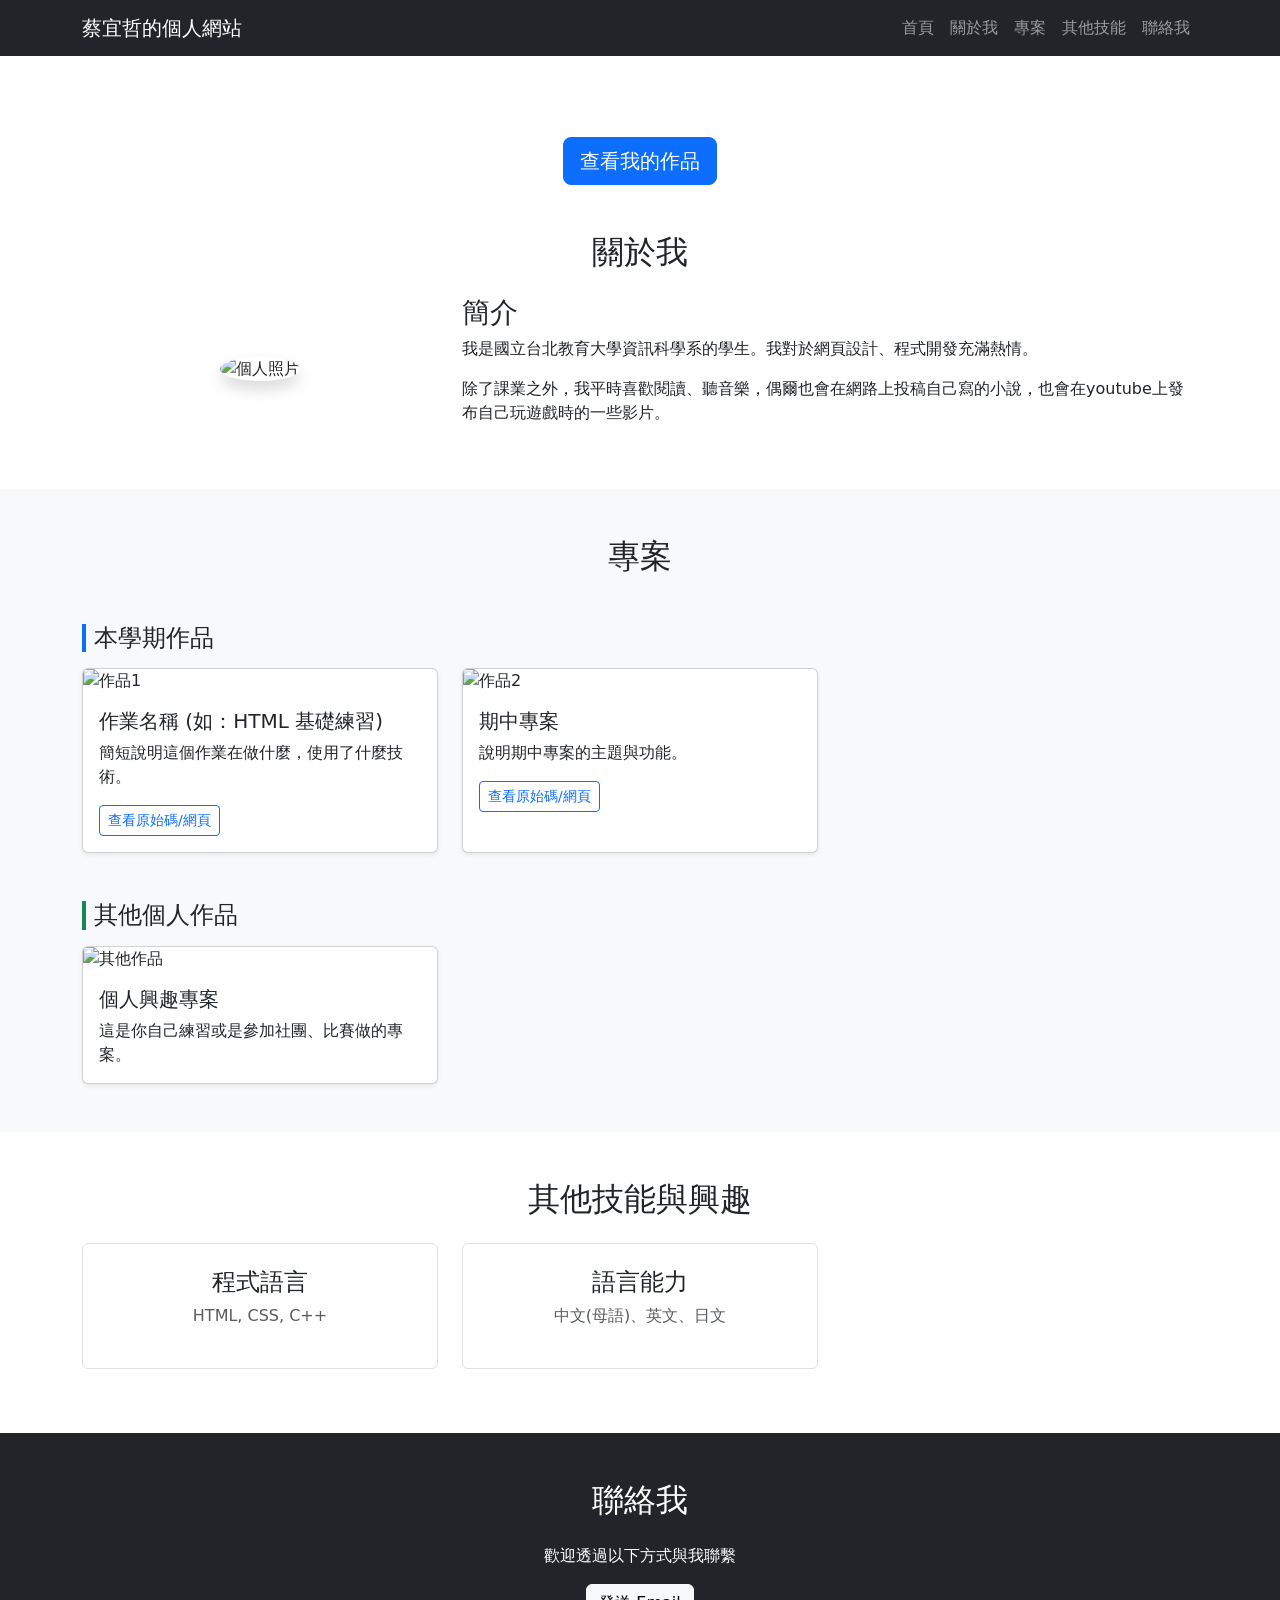
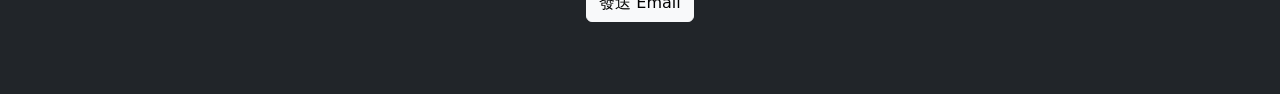
==== commit bb4e6f72: "Convert personal blog to portfolio website Updated the personal blog to a portfolio website with Boo" ====
--- a/index.html
+++ b/index.html
@@ -2,163 +2,137 @@
 <html lang="zh-TW">
 <head>
     <meta charset="UTF-8">
-    <title>蔡宜哲的個人部落格</title>
+    <meta name="viewport" content="width=device-width, initial-scale=1.0">
+    <title>個人作品集網站</title>
+    <link href="https://cdn.jsdelivr.net/npm/bootstrap@5.3.0/dist/css/bootstrap.min.css" rel="stylesheet">
+    <link rel="stylesheet" href="style.css">
 </head>
 <body>
-    <!-- 頁頭區 -->
-    <header>
-        <h1>蔡宜哲的個人部落格</h1>
-        <nav>
-            <a href="#section1">關於我</a>
-            <a href="#section2">工作經歷</a>
-            <a href="#section3">工作技能</a>
-            <a href="#section4">音樂作品</a>
-            <a href="#section5">視訊作品</a>
-            <a href="#section6">圖片作品</a>
-            <a href="#section7">更多資訊</a>
-        </nav>
+
+    <nav class="navbar navbar-expand-lg navbar-dark bg-dark fixed-top">
+        <div class="container">
+            <a class="navbar-brand" href="#home">
+                蔡宜哲的個人網站
+            </a>
+            <button class="navbar-toggler" type="button" data-bs-toggle="collapse" data-bs-target="#navbarNav">
+                <span class="navbar-toggler-icon"></span>
+            </button>
+            <div class="collapse navbar-collapse" id="navbarNav">
+                <ul class="navbar-nav ms-auto">
+                    <li class="nav-item"><a class="nav-link" href="#home">首頁</a></li>
+                    <li class="nav-item"><a class="nav-link" href="#about">關於我</a></li>
+                    <li class="nav-item"><a class="nav-link" href="#portfolio">專案</a></li>
+                    <li class="nav-item"><a class="nav-link" href="#others">其他技能</a></li>
+                    <li class="nav-item"><a class="nav-link" href="#contact">聯絡我</a></li>
+                </ul>
+            </div>
+        </div>
+    </nav>
+
+    <header id="home" class="hero-section d-flex align-items-center text-center text-white">
+        <div class="container">
+            <h1 class="display-4 fw-bold">你好，我是蔡宜哲</h1>
+            <p class="lead">歡迎來到我的個人作品集網站</p>
+            <a href="#portfolio" class="btn btn-primary btn-lg mt-3">查看我的作品</a>
+        </div>
     </header>
+
+    <section id="about" class="py-5">
+        <div class="container">
+            <h2 class="text-center mb-4">關於我</h2>
+            <div class="row align-items-center">
+                <div class="col-md-4 text-center">
+                    <img src="images/profile.jpg" alt="個人照片" class="img-fluid rounded-circle shadow profile-img">
+                </div>
+                <div class="col-md-8">
+                    <h3>簡介</h3>
+                    <p>
+                        我是國立台北教育大學資訊科學系的學生。我對於網頁設計、程式開發充滿熱情。
+                    </p>
+                    <p>
+                        除了課業之外，我平時喜歡閱讀、聽音樂，偶爾也會在網路上投稿自己寫的小說，也會在youtube上發布自己玩遊戲時的一些影片。
+                    </p>
+                </div>
+            </div>
+        </div>
+    </section>
+
+    <section id="portfolio" class="py-5 bg-light">
+        <div class="container">
+            <h2 class="text-center mb-5">專案</h2>
+            
+            <h4 class="mb-3 border-start border-4 border-primary ps-2">本學期作品</h4>
+            <div class="row g-4 mb-5">
+                <div class="col-md-4">
+                    <div class="card h-100 shadow-sm">
+                        <img src="https://via.placeholder.com/400x250" class="card-img-top" alt="作品1">
+                        <div class="card-body">
+                            <h5 class="card-title">作業名稱 (如：HTML 基礎練習)</h5>
+                            <p class="card-text">簡短說明這個作業在做什麼，使用了什麼技術。</p>
+                            <a href="#" class="btn btn-outline-primary btn-sm">查看原始碼/網頁</a>
+                        </div>
+                    </div>
+                </div>
+                <div class="col-md-4">
+                    <div class="card h-100 shadow-sm">
+                        <img src="https://via.placeholder.com/400x250" class="card-img-top" alt="作品2">
+                        <div class="card-body">
+                            <h5 class="card-title">期中專案</h5>
+                            <p class="card-text">說明期中專案的主題與功能。</p>
+                            <a href="#" class="btn btn-outline-primary btn-sm">查看原始碼/網頁</a>
+                        </div>
+                    </div>
+                </div>
+            </div>
+
+            <h4 class="mb-3 border-start border-4 border-success ps-2">其他個人作品</h4>
+            <div class="row g-4">
+                <div class="col-md-4">
+                    <div class="card h-100 shadow-sm">
+                        <img src="https://via.placeholder.com/400x250" class="card-img-top" alt="其他作品">
+                        <div class="card-body">
+                            <h5 class="card-title">個人興趣專案</h5>
+                            <p class="card-text">這是你自己練習或是參加社團、比賽做的專案。</p>
+                        </div>
+                    </div>
+                </div>
+            </div>
+        </div>
+    </section>
     
-    <!-- 主內容區 -->
-    <main>
-        <!-- 側邊欄補充資訊 -->
-        <aside style="width:30%; float:right;">
-            <blockquote>
-                <h3>***</h3>
-                <p>******</p>
-            </blockquote>
-        </aside>
+    
 
-        <!-- 個人介紹 -->
-        <article id="section1">
-            <header>
-                <h2>關於我</h2>
-                <p>在此部落格中，我甚麼都不會做。</p>
-            </header>
-            <section>
-                <table cellspacing="20">
-                    <tr>
-                        <td><img src="" alt="Steven picture"></td>
-                        <td><h1>Steven</h1><p>
-                            <em><strong><a href="https://yinling0000.github.io/">國立台北教育大學</a></strong>學生</em></p></td>
-                    </tr>
-                </table>
-            </section>
-            <section>
-                <p>我是一條魚，<mark>***</mark> 和 <mark>***</mark>，並致力於 <mark>***</mark> 與 <mark>***</mark></p>
-                <p>爛豬一條</p>
-            </section>
-        </article>
+    <section id="others" class="py-5">
+        <div class="container">
+            <h2 class="text-center mb-4">其他技能與興趣</h2>
+            <div class="row text-center">
+                <div class="col-md-4 mb-3">
+                    <div class="p-4 border rounded bg-white">
+                        <h4>程式語言</h4>
+                        <p class="text-muted">HTML, CSS, C++</p>
+                    </div>
+                </div>
+                
+                <div class="col-md-4 mb-3">
+                    <div class="p-4 border rounded bg-white">
+                        <h4>語言能力</h4>
+                        <p class="text-muted">中文(母語)、英文、日文</p>
+                    </div>
+                </div>
+            </div>
+        </div>
+    </section>
 
-        <!-- 工作經歷介紹 -->
-        <article id="section2">
-            <header>
-                <h2>工作經歷</h2>
-            </header>
-            <section>
-                <table>
-                    <thead>
-                        <tr>
-                            <th>Dates</th>
-                            <th>Work</th>
-                        </tr>
-                    </thead>
-                    <tbody>
-                        <tr>
-                            <td>2018-2024</td>
-                            <td>國立台北教育大學資訊科學系</td>
-                        </tr>
-                        <tr>
-                            <td>0000</td>
-                            <td>學生</td>
-                        </tr>
-                    </tbody>
-                </table>
-            </section>
-        </article>
+    <footer id="contact" class="bg-dark text-white py-5 text-center">
+        <div class="container">
+            <h2 class="mb-4">聯絡我</h2>
+            <p>歡迎透過以下方式與我聯繫</p>
+            <div class="d-flex justify-content-center gap-3 mb-4">
+                <a href="s111316021@stu.ntue.edu.tw" class="btn btn-light">發送 Email</a>
+            </div>
+        </div>
+    </footer>
 
-        <!-- 技能介紹 -->
-        <article id="section3">
-            <header>
-                <h2>工作技能</h2>
-            </header>
-            <section>
-                <table>
-                    <tr>
-                        <td>***</td>
-                        <td>⭐⭐⭐</td>
-                    </tr>
-                    <tr>
-                        <td>***</td>
-                        <td>⭐⭐⭐</td>
-                    </tr>
-                    <tr>
-                        <td>***</td>
-                        <td>⭐⭐⭐⭐⭐</td>
-                    </tr>
-                </table>
-            </section>
-        </article>
-
-        <!-- 音樂作品介紹 -->
-        <article id="section4">
-            <h2>音訊介紹</h2>
-            <audio controls>
-                <!-- 改為你的作品 -->
-                <source src= type="audio/mpeg">
-            </audio>
-        </article>
-
-        <!-- 視訊作品介紹 -->
-        <article id="section5">
-            <h2>視訊介紹</h2>
-            <video controls width="300">
-                <!-- 改為你的作品 -->
-                <source src="assets/video/Whispers in the Trees 1.mp4" type="audio/mpeg">                
-            </video>
-            &nbsp;&nbsp;<!-- 添加間隔 -->
-            <video controls width="300">
-                <!-- 改為你的作品 -->
-                <source src="assets/video/Rise Up and Shine.mp4" type="video/mp4">
-            </video>
-        </article>
-
-        <!-- 圖片作品集介紹與描述 -->
-        <article id="section6">
-            <h2>旅行照片集</h2>
-            <figure style="display:inline-block;">
-                <!-- 改為你的作品 -->
-                <img src="assets/images/mountain.jpg" alt="山間風景" width="450">
-                <figcaption>壯麗的山景</figcaption>
-            </figure>
-            <figure style="display:inline-block;">
-                <!-- 改為你的作品 -->
-                <img src="assets/images/village.jpg" alt="小鎮景色" width="450">
-                <figcaption>寧靜的小鎮</figcaption>
-            </figure>
-        </article>
-
-        <!-- 嵌入PDF文件 -->
-        <article id="section7">
-            <h2>更多資訊</h2>
-            <!-- 改為你的作品 -->
-            <embed src="" width="500" height="600">
-        </article>
-
-        <!-- 互動元素 -->
-        <details>
-            <summary>***</summary>
-            <p>***</p>
-        </details>
-
-        <!-- 加入地圖 -->
-        <iframe src="***" width="600" height="450" style="border:0;" allowfullscreen="" loading="lazy" referrerpolicy="no-referrer-when-downgrade"></iframe>        
-    </main>
-    
-    <!-- 頁尾區 -->
-    <footer>
-        <p>聯絡我們：*********@gmail.com</p>
-        <time datetime="0000-00-00">最後更新日期：0000年00月00日</time>
-    </footer>
+    <script src="https://cdn.jsdelivr.net/npm/bootstrap@5.3.0/dist/js/bootstrap.bundle.min.js"></script>
 </body>
 </html>
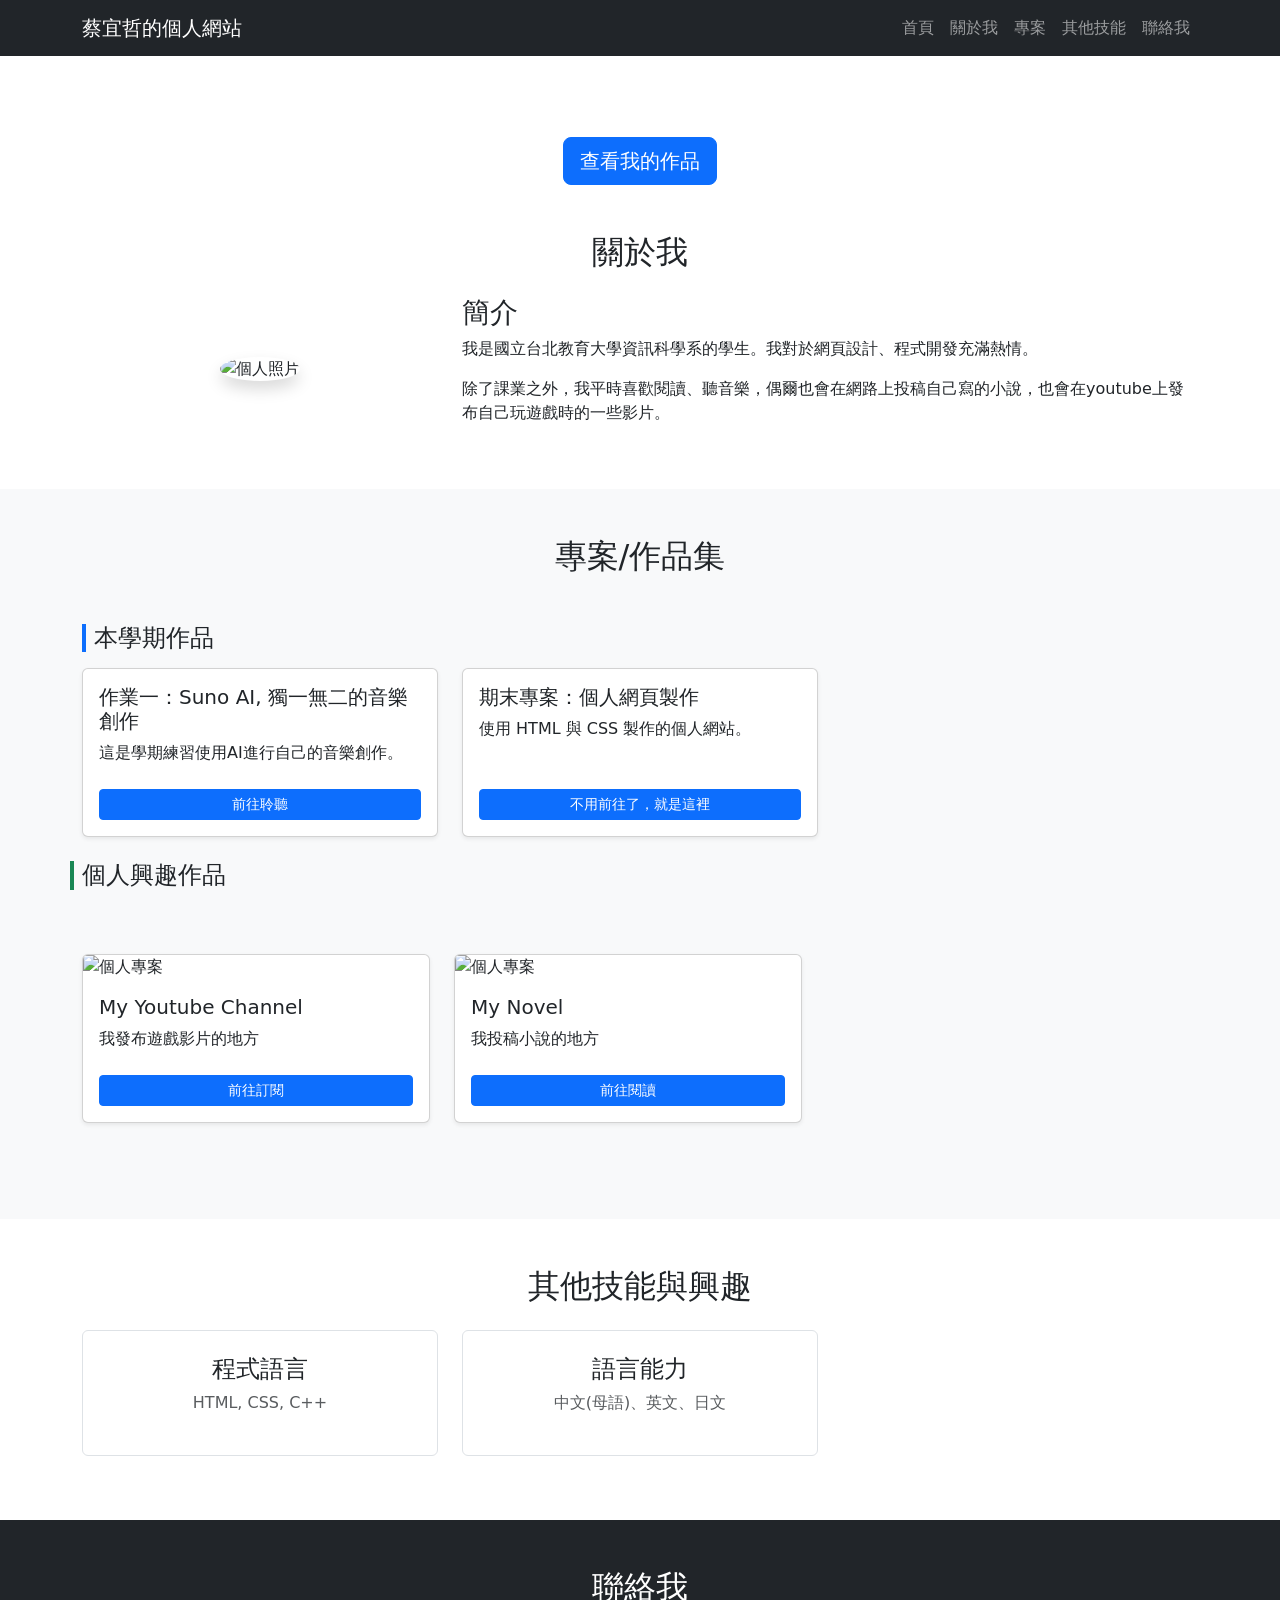
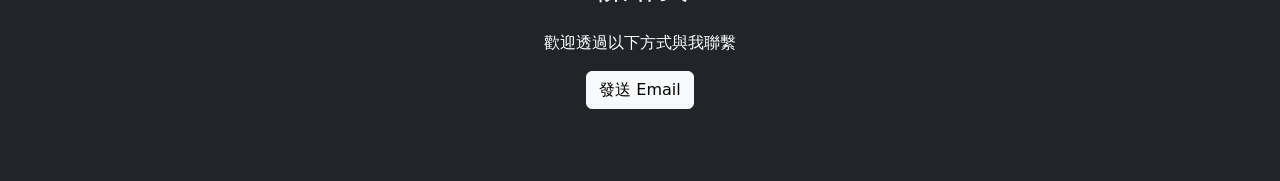
==== commit 34dd8537: "Update index.html" ====
--- a/index.html
+++ b/index.html
@@ -56,51 +56,68 @@
             </div>
         </div>
     </section>
-
+    
     <section id="portfolio" class="py-5 bg-light">
         <div class="container">
-            <h2 class="text-center mb-5">專案</h2>
+            <h2 class="text-center mb-5">專案/作品集</h2>
             
             <h4 class="mb-3 border-start border-4 border-primary ps-2">本學期作品</h4>
             <div class="row g-4 mb-5">
+                
                 <div class="col-md-4">
                     <div class="card h-100 shadow-sm">
-                        <img src="https://via.placeholder.com/400x250" class="card-img-top" alt="作品1">
-                        <div class="card-body">
-                            <h5 class="card-title">作業名稱 (如：HTML 基礎練習)</h5>
-                            <p class="card-text">簡短說明這個作業在做什麼，使用了什麼技術。</p>
-                            <a href="#" class="btn btn-outline-primary btn-sm">查看原始碼/網頁</a>
+                        <div class="card-body d-flex flex-column">
+                            <h5 class="card-title">作業一：Suno AI, 獨一無二的音樂創作</h5>
+                            <p class="card-text mb-4">這是學期練習使用AI進行自己的音樂創作。</p>
+                            
+                            <div class="mt-auto d-flex gap-2">
+                                <a href="https://suno.com/song/9337ddcf-6680-4b96-81db-03feaeda98df" target="_blank" class="btn btn-primary btn-sm w-100">前往聆聽</a>
+                            </div>
                         </div>
                     </div>
                 </div>
+
                 <div class="col-md-4">
                     <div class="card h-100 shadow-sm">
-                        <img src="https://via.placeholder.com/400x250" class="card-img-top" alt="作品2">
-                        <div class="card-body">
-                            <h5 class="card-title">期中專案</h5>
-                            <p class="card-text">說明期中專案的主題與功能。</p>
-                            <a href="#" class="btn btn-outline-primary btn-sm">查看原始碼/網頁</a>
+                        <div class="card-body d-flex flex-column">
+                            <h5 class="card-title">期末專案：個人網頁製作</h5>
+                            <p class="card-text mb-4">使用 HTML 與 CSS 製作的個人網站。</p>
+                            
+                            <div class="mt-auto d-flex gap-2">
+                                <a href="https://yinling0000.github.io/midterm/" target="_blank" class="btn btn-primary btn-sm w-100">不用前往了，就是這裡</a>
+                            </div>
                         </div>
                     </div>
                 </div>
-            </div>
 
-            <h4 class="mb-3 border-start border-4 border-success ps-2">其他個人作品</h4>
+            <h4 class="mb-3 border-start border-4 border-success ps-2">個人興趣作品</h4>
             <div class="row g-4">
+                
                 <div class="col-md-4">
                     <div class="card h-100 shadow-sm">
-                        <img src="https://via.placeholder.com/400x250" class="card-img-top" alt="其他作品">
-                        <div class="card-body">
-                            <h5 class="card-title">個人興趣專案</h5>
-                            <p class="card-text">這是你自己練習或是參加社團、比賽做的專案。</p>
+                        <img src="https://via.placeholder.com/400x250" class="card-img-top" alt="個人專案">
+                        <div class="card-body d-flex flex-column">
+                            <h5 class="card-title">My Youtube Channel</h5>
+                            <p class="card-text mb-4">我發布遊戲影片的地方</p>
+                            <a href="https://www.youtube.com/@user-shuoton" target="_blank" class="btn btn-primary btn-sm w-100">前往訂閱</a>
                         </div>
                     </div>
                 </div>
+
+                <div class="col-md-4">
+                    <div class="card h-100 shadow-sm">
+                        <img src="https://via.placeholder.com/400x250" class="card-img-top" alt="個人專案">
+                        <div class="card-body d-flex flex-column">
+                            <h5 class="card-title">My Novel</h5>
+                            <p class="card-text mb-4">我投稿小說的地方</p>
+                            <a href="https://www.kadokado.com.tw/book/67862?utm_source=kado_website&utm_medium=book_link" target="_blank" class="btn btn-primary btn-sm w-100">前往閱讀</a>
+                        </div>
+                    </div>
+                </div>
+                
             </div>
         </div>
     </section>
-    
-    
 
     <section id="others" class="py-5">
         <div class="container">
@@ -128,7 +145,7 @@
             <h2 class="mb-4">聯絡我</h2>
             <p>歡迎透過以下方式與我聯繫</p>
             <div class="d-flex justify-content-center gap-3 mb-4">
-                <a href="s111316021@stu.ntue.edu.tw" class="btn btn-light">發送 Email</a>
+                <a href="mailto:s111316021@stu.ntue.edu.tw" class="btn btn-light">發送 Email</a>
             </div>
         </div>
     </footer>
@@ -136,3 +153,4 @@
     <script src="https://cdn.jsdelivr.net/npm/bootstrap@5.3.0/dist/js/bootstrap.bundle.min.js"></script>
 </body>
 </html>
+
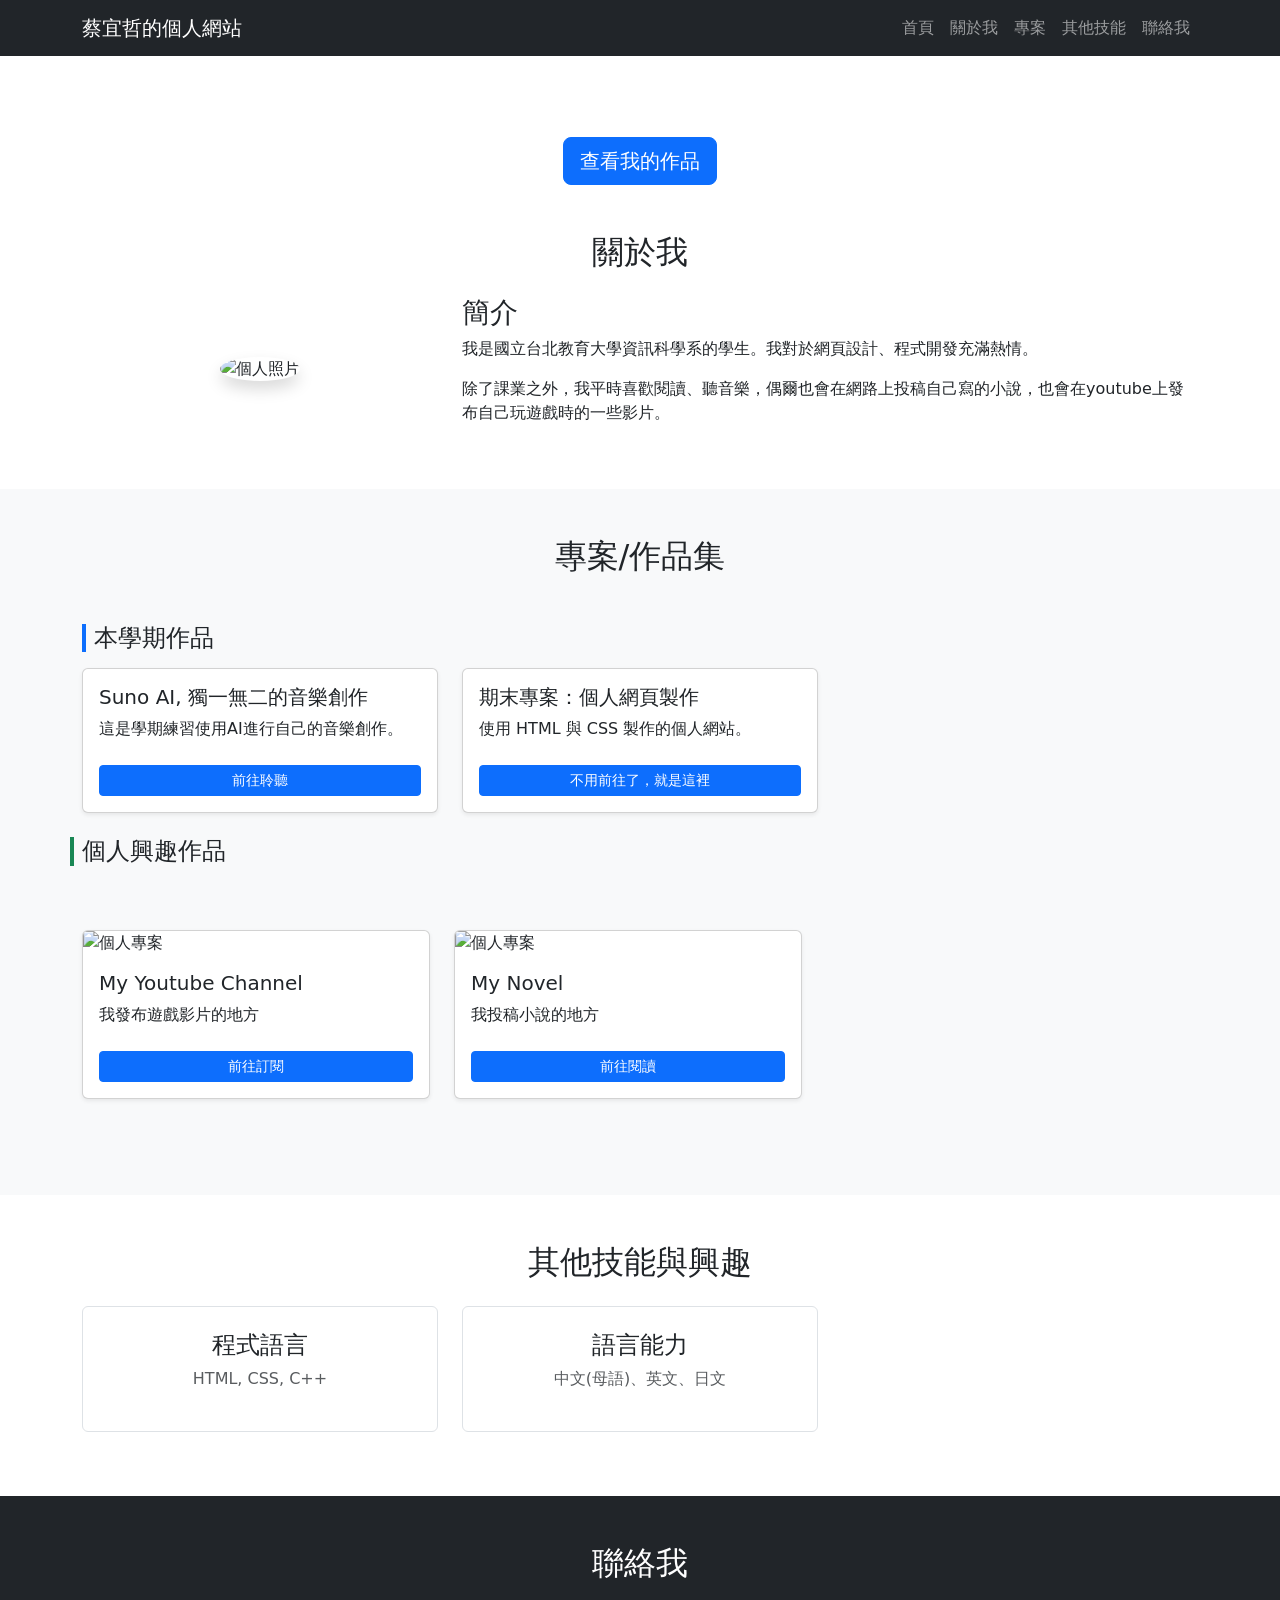
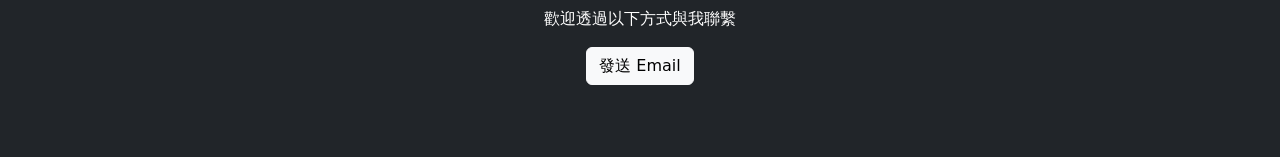
==== commit 38fa939b: "Update index.html" ====
--- a/index.html
+++ b/index.html
@@ -42,7 +42,7 @@
             <h2 class="text-center mb-4">關於我</h2>
             <div class="row align-items-center">
                 <div class="col-md-4 text-center">
-                    <img src="images/profile.jpg" alt="個人照片" class="img-fluid rounded-circle shadow profile-img">
+                    <img src="images/me.jpg" alt="個人照片" class="img-fluid rounded-circle shadow profile-img">
                 </div>
                 <div class="col-md-8">
                     <h3>簡介</h3>
@@ -67,7 +67,7 @@
                 <div class="col-md-4">
                     <div class="card h-100 shadow-sm">
                         <div class="card-body d-flex flex-column">
-                            <h5 class="card-title">作業一：Suno AI, 獨一無二的音樂創作</h5>
+                            <h5 class="card-title">Suno AI, 獨一無二的音樂創作</h5>
                             <p class="card-text mb-4">這是學期練習使用AI進行自己的音樂創作。</p>
                             
                             <div class="mt-auto d-flex gap-2">
@@ -154,3 +154,4 @@
 </body>
 </html>
 
+
